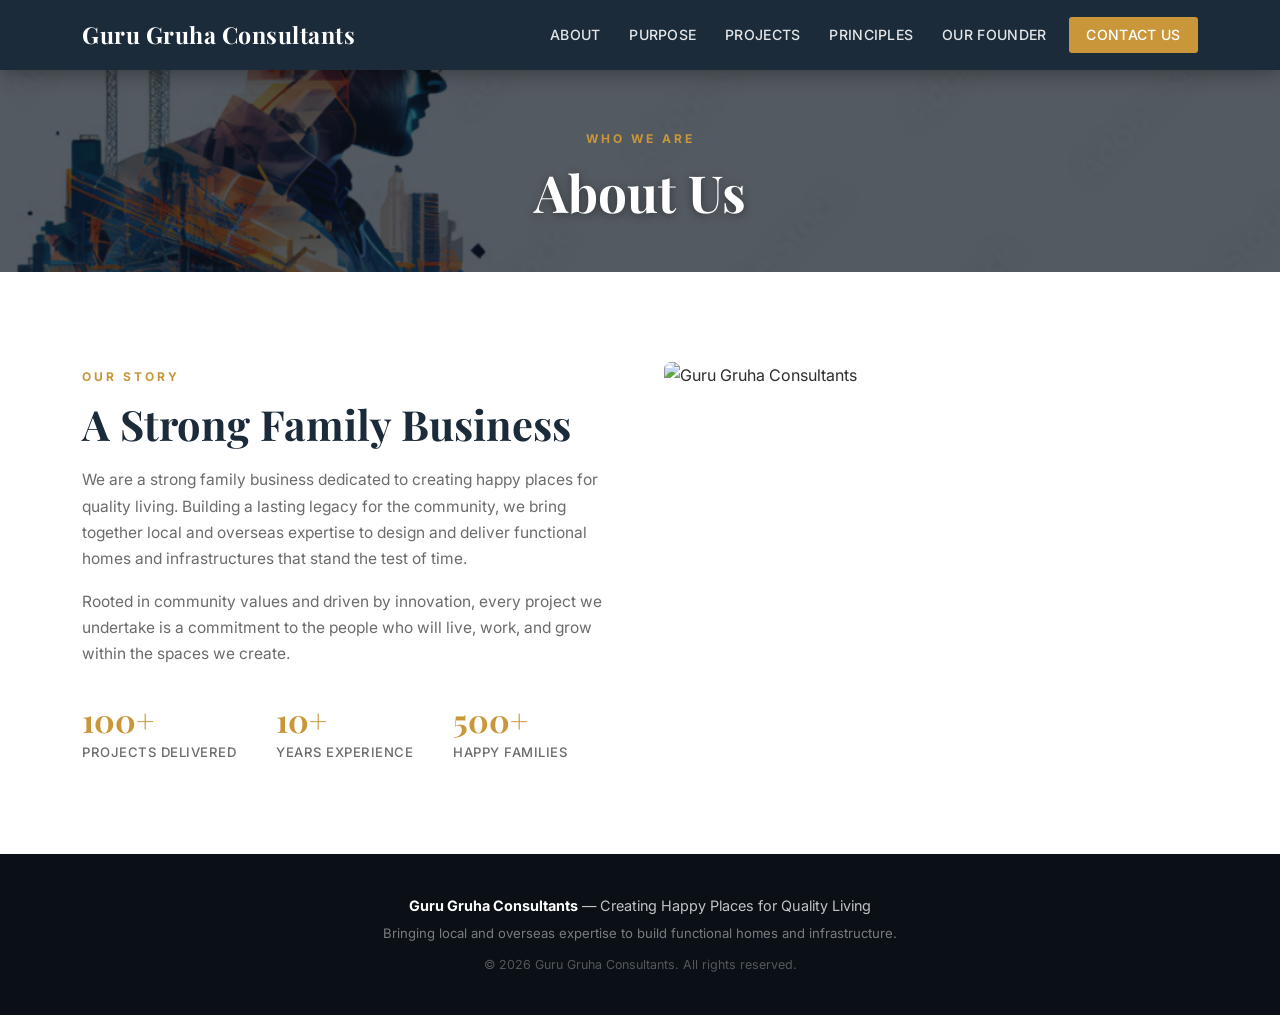
==== about.html @ 3858cd29 "Move website files to root for GitHub Pages hosting" ====
<!DOCTYPE html>
<html lang="en">
<head>
  <meta charset="UTF-8" />
  <meta name="viewport" content="width=device-width, initial-scale=1.0" />
  <title>About Us | Guru Gruha Consultants</title>
  <link href="https://cdn.jsdelivr.net/npm/bootstrap@5.3.0/dist/css/bootstrap.min.css" rel="stylesheet" />
  <link href="https://fonts.googleapis.com/css2?family=Playfair+Display:wght@400;700&family=Inter:wght@300;400;500;600&display=swap" rel="stylesheet" />
  <link rel="stylesheet" href="style.css" />
</head>
<body>

  <!-- NAVBAR -->
  <nav class="navbar navbar-expand-lg navbar-dark fixed-top scrolled" id="mainNav">
    <div class="container">
      <a class="navbar-brand" href="index.html">Guru Gruha Consultants</a>
      <button class="navbar-toggler" type="button" data-bs-toggle="collapse" data-bs-target="#navbarNav">
        <span class="navbar-toggler-icon"></span>
      </button>
      <div class="collapse navbar-collapse" id="navbarNav">
        <ul class="navbar-nav ms-auto">
          <li class="nav-item"><a class="nav-link active" href="about.html">About</a></li>
          <li class="nav-item"><a class="nav-link" href="purpose.html">Purpose</a></li>
          <li class="nav-item"><a class="nav-link" href="projects.html">Projects</a></li>
          <li class="nav-item"><a class="nav-link" href="principles.html">Principles</a></li>
          <li class="nav-item"><a class="nav-link" href="founder.html">Our Founder</a></li>
          <li class="nav-item"><a class="nav-link btn-contact" href="contact.html">Contact Us</a></li>
        </ul>
      </div>
    </div>
  </nav>

  <!-- PAGE HERO -->
  <div class="page-hero">
    <div class="page-hero-overlay"></div>
    <div class="container text-center text-white page-hero-content">
      <span class="section-label">Who We Are</span>
      <h1>About Us</h1>
    </div>
  </div>

  <!-- ABOUT CONTENT -->
  <section class="section-pad bg-white">
    <div class="container">
      <div class="row align-items-center g-5">
        <div class="col-lg-6">
          <span class="section-label">Our Story</span>
          <h2 class="section-title">A Strong Family Business</h2>
          <p class="section-text">
            We are a strong family business dedicated to creating happy places for quality living.
            Building a lasting legacy for the community, we bring together local and overseas expertise
            to design and deliver functional homes and infrastructures that stand the test of time.
          </p>
          <p class="section-text">
            Rooted in community values and driven by innovation, every project we undertake is a
            commitment to the people who will live, work, and grow within the spaces we create.
          </p>
          <div class="stats-row">
            <div class="stat-item">
              <h3>100+</h3>
              <p>Projects Delivered</p>
            </div>
            <div class="stat-item">
              <h3>10+</h3>
              <p>Years Experience</p>
            </div>
            <div class="stat-item">
              <h3>500+</h3>
              <p>Happy Families</p>
            </div>
          </div>
        </div>
        <div class="col-lg-6">
          <div class="about-img-block">
            <img src="images/about.jpg" alt="Guru Gruha Consultants" class="about-img" />
          </div>
        </div>
      </div>
    </div>
  </section>

  <!-- FOOTER -->
  <footer class="footer">
    <div class="container text-center">
      <p class="mb-1"><strong>Guru Gruha Consultants</strong> &mdash; Creating Happy Places for Quality Living</p>
      <p class="footer-small">Bringing local and overseas expertise to build functional homes and infrastructure.</p>
      <p class="footer-copy">&copy; 2026 Guru Gruha Consultants. All rights reserved.</p>
    </div>
  </footer>

  <script src="https://cdn.jsdelivr.net/npm/bootstrap@5.3.0/dist/js/bootstrap.bundle.min.js"></script>
</body>
</html>
---- style.css ----
/* ============================================
   Guru Gruha Consultants — style.css
   Stack: Bootstrap 5 + Playfair Display + Inter
   ============================================ */

/* ── Variables ────────────────────────────── */
:root {
  --navy:      #1c2b3a;
  --gold:      #c9973a;
  --gold-dark: #a97d2e;
  --off-white: #f7f5f0;
  --light-bg:  #f0ede8;
  --dark-bg:   #111820;
  --text:      #2d2d2d;
  --text-muted:#6b6b6b;
  --radius:    6px;
  --transition: 0.3s ease;
}

/* ── Tab Layout System ────────────────────── */
body.tab-layout {
  overflow: hidden !important;
  height: 100vh;
  margin: 0;
}

/* ALL panels: hidden, full-viewport, stacked */
.page-panel {
  display: none !important;
  position: fixed !important;
  top: 0;
  left: 0;
  width: 100%;
  height: 100%;
  z-index: 200;
  overflow-y: auto;
  overflow-x: hidden;
  -webkit-overflow-scrolling: touch;
  background: #fff;
}

/* Only the active panel is visible */
.page-panel.active {
  display: block !important;
}

/* Inner panels: offset for fixed navbar */
.panel-scrollable {
  padding-top: 70px;
}

/* Home panel background */
#panel-home {
  background-color: #1c2b3a;
  background-image: url('images/hero.jpg');
  background-size: cover;
  background-position: center;
}

/* Hero overlay sits behind content */
#panel-home > .hero-overlay {
  position: fixed;
  inset: 0;
  background: rgba(12, 20, 30, 0.62);
  z-index: 0;
  pointer-events: none;
}

/* Full-viewport hero wrapper — founders only visible on scroll */
.hero-viewport {
  position: relative;
  z-index: 1;
  min-height: 100vh;
  display: flex;
  flex-direction: column;
  align-items: center;
  justify-content: center;
}

.hero-viewport .hero-content {
  flex: 1;
  display: flex;
  flex-direction: column;
  align-items: center;
  justify-content: center;
}

/* Subtle scroll hint */
.hero-scroll-hint {
  display: block;
  text-align: center;
  width: 100%;
  padding: 1rem 0 1.5rem;
  font-size: 0.75rem;
  letter-spacing: 1.5px;
  color: rgba(255,255,255,0.5);
  text-transform: uppercase;
  white-space: nowrap;
  animation: bounce 2s infinite;
  position: relative;
  z-index: 2;
}

@keyframes bounce {
  0%, 100% { transform: translateY(0); }
  50%       { transform: translateY(6px); }
}

/* Founders strip on home page */
.home-founders-strip {
  position: relative;
  z-index: 1;
  background: #f5f2ed;
  padding: 60px 0 60px;
}

/* Footer inside tab layout */
.panel-footer {
  flex-shrink: 0;
  position: relative;
  z-index: 2;
}

/* Panel inner banner (inner pages) */
.panel-page-hero {
  position: relative;
  min-height: 200px;
  display: flex;
  align-items: center;
  justify-content: center;
  background: linear-gradient(135deg, #1c2b3a 0%, #2c4a6e 100%);
  background-image: url('images/hero.jpg');
  background-size: cover;
  background-position: center;
}

.panel-page-hero .page-hero-overlay {
  position: absolute;
  inset: 0;
  background: rgba(12, 20, 30, 0.72);
}

.panel-page-hero .page-hero-content {
  position: relative;
  z-index: 2;
  padding: 2.5rem 1rem;
}

/* Projects panel dark bg */
#panel-projects .container.section-pad {
  background: var(--dark-bg);
}

/* ── Base ─────────────────────────────────── */
*,
*::before,
*::after { box-sizing: border-box; }

html { scroll-behavior: smooth; }

body {
  font-family: 'Inter', sans-serif;
  color: var(--text);
  background: #fff;
  line-height: 1.7;
  overflow-x: hidden;
}

h1, h2, h3, h4, h5, h6 {
  font-family: 'Playfair Display', serif;
  line-height: 1.25;
}

img { max-width: 100%; height: auto; }

/* ── Navbar ───────────────────────────────── */
#mainNav {
  background: transparent;
  padding: 1.1rem 0;
  transition: background var(--transition), padding var(--transition), box-shadow var(--transition);
  z-index: 300;
}

#mainNav.scrolled {
  background: var(--navy);
  padding: 0.65rem 0;
  box-shadow: 0 2px 20px rgba(0, 0, 0, 0.35);
}

#mainNav .navbar-brand {
  font-family: 'Playfair Display', serif;
  font-size: 1.45rem;
  font-weight: 700;
  color: #fff;
  letter-spacing: 0.5px;
  text-decoration: none;
  display: flex;
  align-items: center;
  gap: 0.6rem;
}

.navbar-logo {
  height: 54px;
  width: auto;
  object-fit: contain;
  filter: drop-shadow(0 1px 3px rgba(0,0,0,0.3));
}

#mainNav .nav-link {
  color: rgba(255, 255, 255, 0.88);
  font-size: 0.88rem;
  font-weight: 500;
  letter-spacing: 0.3px;
  padding: 0.4rem 0.9rem;
  transition: color var(--transition);
  text-transform: uppercase;
}

#mainNav .nav-link:hover {
  color: var(--gold);
}

.btn-contact {
  background: var(--gold);
  color: #fff !important;
  border-radius: 3px;
  padding: 0.4rem 1.1rem !important;
  margin-left: 0.5rem;
  transition: background var(--transition), transform var(--transition);
}

.btn-contact:hover {
  background: var(--gold-dark);
  color: #fff !important;
  transform: translateY(-1px);
}

/* ── Hero ─────────────────────────────────── */
.hero {
  position: relative;
  min-height: 100vh;
  display: flex;
  align-items: center;
  justify-content: center;
  /* Solid fallback until a real image is added:
     Replace the gradient with: background-image: url('images/hero.jpg'); */
  background: linear-gradient(135deg, #1c2b3a 0%, #2c4a6e 50%, #1a3a2e 100%);
  background-size: cover;
  background-position: center;
}

.hero-overlay {
  position: absolute;
  inset: 0;
  background: linear-gradient(to bottom, rgba(15, 22, 30, 0.55) 0%, rgba(15, 22, 30, 0.75) 100%);
}

.hero-content {
  position: relative;
  z-index: 2;
  padding: 2rem 1rem;
}

.hero-tagline {
  font-size: 0.82rem;
  font-weight: 600;
  letter-spacing: 3px;
  text-transform: uppercase;
  color: var(--gold);
  margin-bottom: 1rem;
}

.hero-content h1 {
  font-size: clamp(2.4rem, 6vw, 4.2rem);
  font-weight: 700;
  line-height: 1.15;
  margin-bottom: 1.1rem;
  text-shadow: 0 2px 12px rgba(0,0,0,0.4);
}

.hero-sub {
  font-size: 0.95rem;
  letter-spacing: 1.5px;
  color: rgba(255,255,255,0.75);
  margin-bottom: 2rem;
  text-transform: uppercase;
}

.btn-hero {
  background: var(--gold);
  color: #fff;
  border: none;
  padding: 0.85rem 2.2rem;
  font-size: 0.9rem;
  font-weight: 600;
  letter-spacing: 0.5px;
  border-radius: var(--radius);
  text-decoration: none;
  display: inline-block;
  transition: background var(--transition), transform var(--transition), box-shadow var(--transition);
  box-shadow: 0 4px 18px rgba(201, 151, 58, 0.4);
}

.btn-hero:hover {
  background: var(--gold-dark);
  color: #fff;
  transform: translateY(-2px);
  box-shadow: 0 6px 24px rgba(201, 151, 58, 0.5);
}

/* ── Section Shared ───────────────────────── */
.section-pad { padding: 90px 0; }

.section-label {
  display: inline-block;
  font-size: 0.75rem;
  font-weight: 700;
  letter-spacing: 3px;
  text-transform: uppercase;
  color: var(--gold);
  margin-bottom: 0.65rem;
}

.section-label.light {
  color: var(--gold);
}

.section-title {
  font-size: clamp(1.75rem, 3.5vw, 2.6rem);
  font-weight: 700;
  color: var(--navy);
  margin-bottom: 1.1rem;
}

.section-title.text-white { color: #fff; }

.section-text {
  color: var(--text-muted);
  font-size: 0.97rem;
  margin-bottom: 1rem;
}

/* ── Background Variants ──────────────────── */
.bg-white     { background: #fff !important; }
.bg-light     { background: var(--off-white) !important; }
.bg-dark-custom { background: var(--dark-bg) !important; }
.bg-accent    { background: var(--navy) !important; }

/* ── About ────────────────────────────────── */
.stats-row {
  display: flex;
  gap: 2.5rem;
  margin-top: 2rem;
  flex-wrap: wrap;
}

.stat-item h3 {
  font-size: 2rem;
  font-weight: 700;
  color: var(--gold);
  margin-bottom: 0.1rem;
}

.stat-item p {
  font-size: 0.82rem;
  font-weight: 500;
  color: var(--text-muted);
  text-transform: uppercase;
  letter-spacing: 0.5px;
  margin: 0;
}

.about-img-block {
  position: relative;
  border-radius: var(--radius);
  overflow: hidden;
}

/* Placeholder — remove once you add a real <img> */
.about-img {
  width: 100%;
  height: auto;
  aspect-ratio: 4 / 3;
  object-fit: cover;
  border-radius: var(--radius);
  display: block;
}

/* Gold accent bar next to image */
.about-img-block::before {
  content: '';
  position: absolute;
  top: -12px;
  left: -12px;
  width: 80px;
  height: 80px;
  border-top: 4px solid var(--gold);
  border-left: 4px solid var(--gold);
  border-radius: 2px;
  z-index: 1;
}

/* ── Founder Cards (two-up layout) ───────── */
.founder-card {
  background: #fff;
  border-radius: var(--radius);
  padding: 2rem;
  box-shadow: 0 2px 20px rgba(0,0,0,0.07);
  height: 100%;
}

.founder-card-header {
  display: flex;
  align-items: flex-start;
  gap: 1.4rem;
  margin-bottom: 0.5rem;
}

.founder-card .founder-photo-wrap {
  flex-shrink: 0;
}

.founder-card .founder-photo {
  width: 100px;
  height: 100px;
  border-radius: 50%;
  object-fit: cover;
  border: 3px solid var(--gold);
  box-shadow: 0 4px 14px rgba(0,0,0,0.12);
  display: block;
}

.founder-card .founder-photo-wrap::after { display: none; }

.founder-card-intro { flex: 1; }

.founder-card-name {
  font-size: 1.45rem;
  color: var(--navy);
  margin-bottom: 0.15rem;
}

/* ── Expertise tags ───────────────────────── */
.expertise-tags {
  display: flex;
  flex-wrap: wrap;
  gap: 0.5rem;
}

.expertise-tag {
  background: var(--off-white);
  border: 1px solid #ddd;
  color: var(--navy);
  font-size: 0.78rem;
  font-weight: 600;
  padding: 0.3rem 0.75rem;
  border-radius: 30px;
  letter-spacing: 0.3px;
}

/* ── Career Timeline ──────────────────────── */
.timeline-heading {
  font-size: 0.75rem;
  font-weight: 700;
  letter-spacing: 2px;
  text-transform: uppercase;
  color: var(--gold);
  margin-bottom: 1rem;
}

.career-timeline {
  border-left: 2px solid #e0d8cc;
  padding-left: 1.5rem;
  margin-left: 0.5rem;
}

.timeline-item {
  position: relative;
  padding-bottom: 1.6rem;
}

.timeline-item:last-child { padding-bottom: 0; }

.timeline-item::before {
  content: '';
  position: absolute;
  left: -1.93rem;
  top: 5px;
  width: 10px;
  height: 10px;
  border-radius: 50%;
  background: var(--gold);
  border: 2px solid #fff;
  box-shadow: 0 0 0 2px var(--gold);
}

.timeline-year {
  font-size: 0.75rem;
  font-weight: 700;
  color: var(--gold);
  letter-spacing: 0.5px;
  margin-bottom: 0.2rem;
}

.timeline-body h6 {
  font-family: 'Playfair Display', serif;
  font-size: 1rem;
  color: var(--navy);
  margin-bottom: 0.15rem;
}

.timeline-org {
  font-size: 0.8rem;
  font-weight: 600;
  color: var(--text-muted);
  text-transform: uppercase;
  letter-spacing: 0.4px;
  margin-bottom: 0.5rem;
}

.timeline-body ul {
  margin: 0;
  padding-left: 1.1rem;
}

.timeline-body ul li {
  font-size: 0.85rem;
  color: var(--text-muted);
  margin-bottom: 0.25rem;
  line-height: 1.5;
}

/* ── Founder (old single layout) ─────────── */
.founder-photo-wrap {
  display: inline-block;
  position: relative;
}

.founder-photo {
  width: 260px;
  height: 260px;
  object-fit: cover;
  border-radius: 50%;
  border: 5px solid #fff;
  box-shadow: 0 8px 32px rgba(0,0,0,0.15);
  display: block;
  margin: 0 auto;
}

.founder-photo-wrap::after {
  content: '';
  position: absolute;
  inset: -10px;
  border-radius: 50%;
  border: 2px solid var(--gold);
  opacity: 0.5;
}

.founder-role {
  font-size: 1rem;
  font-weight: 500;
  color: var(--gold);
  letter-spacing: 0.5px;
  margin-bottom: 1rem;
  margin-top: -0.5rem;
}

.founder-quals {
  display: flex;
  flex-direction: column;
  gap: 0.65rem;
  margin-top: 1.4rem;
}

.qual-item {
  display: flex;
  align-items: center;
  gap: 1rem;
}

.qual-year {
  background: var(--gold);
  color: #fff;
  font-size: 0.75rem;
  font-weight: 700;
  padding: 0.2rem 0.6rem;
  border-radius: 3px;
  white-space: nowrap;
  letter-spacing: 0.3px;
}

.qual-text {
  font-size: 0.93rem;
  color: var(--text);
  font-weight: 500;
}

.founder-contact {
  display: flex;
  flex-wrap: wrap;
  gap: 1rem;
}

.founder-link {
  display: inline-flex;
  align-items: center;
  gap: 0.4rem;
  font-size: 0.9rem;
  color: var(--navy);
  font-weight: 500;
  text-decoration: none;
  background: #fff;
  border: 1px solid #ddd;
  padding: 0.45rem 1rem;
  border-radius: 30px;
  transition: background var(--transition), border-color var(--transition), color var(--transition);
}

.founder-link:hover {
  background: var(--gold);
  border-color: var(--gold);
  color: #fff;
}

/* ── Purpose Cards ────────────────────────── */
.purpose-card {
  background: #fff;
  border-radius: var(--radius);
  padding: 2.2rem 2rem;
  border-left: 4px solid var(--gold);
  box-shadow: 0 2px 18px rgba(0,0,0,0.06);
  transition: transform var(--transition), box-shadow var(--transition);
}

.purpose-card:hover {
  transform: translateY(-4px);
  box-shadow: 0 8px 30px rgba(0,0,0,0.1);
}

.purpose-icon {
  font-size: 2rem;
  margin-bottom: 0.9rem;
}

.purpose-card h4 {
  font-size: 1.2rem;
  color: var(--navy);
  margin-bottom: 0.7rem;
}

.purpose-card p {
  font-size: 0.93rem;
  color: var(--text-muted);
  margin-bottom: 0.6rem;
}

/* ── Project Cards ────────────────────────── */
.project-card {
  background: rgba(255,255,255,0.05);
  border: 1px solid rgba(255,255,255,0.1);
  border-radius: var(--radius);
  padding: 1.8rem 1rem;
  text-align: center;
  color: #fff;
  transition: background var(--transition), border-color var(--transition), transform var(--transition);
  cursor: default;
}

.project-card:hover {
  background: rgba(201, 151, 58, 0.15);
  border-color: var(--gold);
  transform: translateY(-3px);
}

.project-icon {
  font-size: 2.2rem;
  margin-bottom: 0.7rem;
  display: block;
}

.project-card h5 {
  font-family: 'Inter', sans-serif;
  font-size: 0.9rem;
  font-weight: 600;
  letter-spacing: 0.3px;
  margin: 0;
  color: rgba(255,255,255,0.9);
}

/* ── Principle Cards ──────────────────────── */
.principle-card {
  background: #fff;
  border-radius: var(--radius);
  padding: 2rem 1.6rem;
  height: 100%;
  box-shadow: 0 2px 18px rgba(0,0,0,0.06);
  transition: transform var(--transition), box-shadow var(--transition);
  border-top: 3px solid transparent;
}

.principle-card:hover {
  transform: translateY(-4px);
  box-shadow: 0 8px 30px rgba(0,0,0,0.1);
  border-top-color: var(--gold);
}

.principle-num {
  font-family: 'Playfair Display', serif;
  font-size: 2.4rem;
  font-weight: 700;
  color: var(--gold);
  opacity: 0.35;
  line-height: 1;
  margin-bottom: 0.6rem;
}

.principle-card h4 {
  font-size: 1.05rem;
  color: var(--navy);
  margin-bottom: 0.65rem;
}

.principle-card p {
  font-size: 0.9rem;
  color: var(--text-muted);
  margin: 0;
}

/* ── Contact Form ─────────────────────────── */
.contact-form {
  max-width: 640px;
}

.contact-form .form-control {
  background: rgba(255,255,255,0.08);
  border: 1px solid rgba(255,255,255,0.2);
  color: #fff;
  border-radius: var(--radius);
  padding: 0.75rem 1rem;
  font-size: 0.93rem;
  transition: border-color var(--transition), background var(--transition);
}

.contact-form .form-control::placeholder { color: rgba(255,255,255,0.45); }

.contact-form .form-control:focus {
  background: rgba(255,255,255,0.12);
  border-color: var(--gold);
  box-shadow: 0 0 0 3px rgba(201, 151, 58, 0.2);
  color: #fff;
  outline: none;
}

.contact-form select.form-control option {
  background: var(--navy);
  color: #fff;
}

.btn-submit {
  background: var(--gold);
  color: #fff;
  border: none;
  padding: 0.8rem 2.4rem;
  font-size: 0.93rem;
  font-weight: 600;
  border-radius: var(--radius);
  letter-spacing: 0.4px;
  transition: background var(--transition), transform var(--transition), box-shadow var(--transition);
  box-shadow: 0 4px 18px rgba(201, 151, 58, 0.35);
}

.btn-submit:hover {
  background: var(--gold-dark);
  color: #fff;
  transform: translateY(-2px);
  box-shadow: 0 6px 22px rgba(201, 151, 58, 0.5);
}

/* ── Footer ───────────────────────────────── */
.footer {
  background: #0b1017;
  color: rgba(255,255,255,0.75);
  padding: 2.5rem 1rem;
  font-size: 0.9rem;
}

.footer strong { color: #fff; }

.footer-small {
  font-size: 0.82rem;
  color: rgba(255,255,255,0.45);
  margin-bottom: 0.4rem;
}

.footer-copy {
  font-size: 0.78rem;
  color: rgba(255,255,255,0.3);
  margin: 0;
  margin-top: 0.6rem;
}

/* ── Page Hero (inner pages) ──────────────── */
.page-hero {
  position: relative;
  min-height: 260px;
  display: flex;
  align-items: center;
  justify-content: center;
  background: linear-gradient(135deg, #1c2b3a 0%, #2c4a6e 100%);
  background-image: url('images/hero.jpg');
  background-size: cover;
  background-position: center;
  padding-top: 76px; /* offset fixed navbar */
}

.page-hero-overlay {
  position: absolute;
  inset: 0;
  background: rgba(12, 20, 30, 0.7);
}

.page-hero-content {
  position: relative;
  z-index: 2;
  padding: 3rem 1rem;
}

.page-hero-content h1 {
  font-size: clamp(2rem, 5vw, 3.2rem);
  font-weight: 700;
  margin: 0;
  text-shadow: 0 2px 10px rgba(0,0,0,0.4);
}

/* ── Hero logo (home page) ────────────────── */
.hero-logo {
  height: 100px;
  width: auto;
  filter: drop-shadow(0 2px 12px rgba(0,0,0,0.5));
}

/* ── Hero CTA row ─────────────────────────── */
.hero-cta-row {
  display: flex;
  gap: 1rem;
  justify-content: center;
  flex-wrap: wrap;
}

.btn-hero-outline {
  background: transparent;
  color: #fff;
  border: 2px solid rgba(255,255,255,0.6);
  padding: 0.85rem 2.2rem;
  font-size: 0.9rem;
  font-weight: 600;
  border-radius: var(--radius);
  text-decoration: none;
  display: inline-block;
  transition: background var(--transition), border-color var(--transition), transform var(--transition);
}

.btn-hero-outline:hover {
  background: rgba(255,255,255,0.12);
  border-color: #fff;
  color: #fff;
  transform: translateY(-2px);
}

/* ── Home Founder Strip ───────────────────── */
.home-founder-strip {
  padding: 60px 0;
  border-bottom: 1px solid #ede9e2;
}

.founder-strip-inner {
  display: flex;
  align-items: center;
  gap: 2.5rem;
  flex-wrap: wrap;
}

.founder-strip-photo {
  flex-shrink: 0;
}

.founder-strip-photo img {
  width: 120px;
  height: 120px;
  border-radius: 50%;
  object-fit: cover;
  border: 4px solid var(--gold);
  box-shadow: 0 4px 20px rgba(0,0,0,0.12);
}

.founder-strip-body {
  flex: 1;
  min-width: 220px;
}

.founder-strip-body h3 {
  font-size: 1.5rem;
  color: var(--navy);
  margin-bottom: 0.1rem;
}

.founder-strip-role {
  font-size: 0.85rem;
  color: var(--gold);
  font-weight: 600;
  letter-spacing: 0.5px;
  margin-bottom: 0.6rem;
}

.founder-strip-body p {
  font-size: 0.93rem;
  color: var(--text-muted);
  margin-bottom: 1rem;
}

.btn-outline-founder {
  display: inline-block;
  border: 2px solid var(--gold);
  color: var(--gold);
  padding: 0.45rem 1.2rem;
  border-radius: var(--radius);
  font-size: 0.88rem;
  font-weight: 600;
  text-decoration: none;
  transition: background var(--transition), color var(--transition);
}

.btn-outline-founder:hover {
  background: var(--gold);
  color: #fff;
}

.founder-strip-stats {
  display: flex;
  gap: 2rem;
  flex-shrink: 0;
  flex-wrap: wrap;
}

.fstrip-stat h4 {
  font-size: 1.7rem;
  font-weight: 700;
  color: var(--gold);
  margin-bottom: 0.1rem;
}

.fstrip-stat p {
  font-size: 0.78rem;
  color: var(--text-muted);
  text-transform: uppercase;
  letter-spacing: 0.5px;
  margin: 0;
}

/* ── Home Nav Cards ───────────────────────── */
.home-nav-card {
  display: flex;
  flex-direction: column;
  background: #fff;
  border: 1px solid #e8e4de;
  border-radius: var(--radius);
  padding: 2rem 1.6rem;
  text-decoration: none;
  color: var(--text);
  height: 100%;
  transition: transform var(--transition), box-shadow var(--transition), border-color var(--transition);
  position: relative;
}

.home-nav-card:hover {
  transform: translateY(-5px);
  box-shadow: 0 10px 35px rgba(0,0,0,0.1);
  border-color: var(--gold);
  color: var(--text);
}

.home-nav-card.hnc-highlight {
  background: var(--navy);
  color: #fff;
  border-color: var(--navy);
}

.home-nav-card.hnc-highlight h5,
.home-nav-card.hnc-highlight p { color: rgba(255,255,255,0.88); }

.home-nav-card.hnc-highlight:hover {
  border-color: var(--gold);
  background: #1e3450;
}

.hnc-icon {
  font-size: 2rem;
  margin-bottom: 0.8rem;
}

.home-nav-card h5 {
  font-family: 'Playfair Display', serif;
  font-size: 1.1rem;
  color: var(--navy);
  margin-bottom: 0.5rem;
}

.home-nav-card p {
  font-size: 0.88rem;
  color: var(--text-muted);
  flex: 1;
  margin-bottom: 1rem;
}

.hnc-arrow {
  font-size: 1.1rem;
  color: var(--gold);
  font-weight: 700;
}

/* ── Contact Info (contact page) ─────────── */
.contact-info-item {
  display: flex;
  align-items: flex-start;
  gap: 1rem;
  margin-bottom: 1.6rem;
}

.contact-info-icon {
  font-size: 1.4rem;
  flex-shrink: 0;
  margin-top: 2px;
}

.contact-info-label {
  font-size: 0.75rem;
  font-weight: 700;
  letter-spacing: 1.5px;
  text-transform: uppercase;
  color: var(--gold);
  margin-bottom: 0.15rem;
}

.contact-info-val {
  color: rgba(255,255,255,0.85);
  font-size: 0.95rem;
  text-decoration: none;
  margin: 0;
}

.contact-info-val:hover { color: var(--gold); }

/* ── Responsive tweaks ────────────────────── */
@media (max-width: 991.98px) {
  .section-pad { padding: 70px 0; }

  #mainNav .navbar-collapse {
    background: var(--navy);
    margin-top: 0.5rem;
    padding: 1rem;
    border-radius: var(--radius);
  }

  .btn-contact { margin-left: 0; margin-top: 0.4rem; }
}

/* ── Tablet (768px and below) ─────────────── */
@media (max-width: 767.98px) {
  .hero-logo { height: 70px; }

  .founder-card-header {
    flex-direction: column;
    align-items: center;
    text-align: center;
  }

  .founder-card-intro { text-align: center; }

  .founder-contact {
    justify-content: center;
  }

  .hero-cta-row {
    flex-direction: column;
    align-items: center;
  }

  .hero-cta-row .btn-hero,
  .hero-cta-row .btn-hero-outline {
    width: 100%;
    max-width: 280px;
    text-align: center;
  }

  .panel-page-hero { min-height: 150px; }
}

/* ── Mobile (575px and below) ─────────────── */
@media (max-width: 575.98px) {
  .stats-row { gap: 1.5rem; }
  .section-pad { padding: 55px 0; }
  .hero-content h1 { font-size: 2rem; }

  .hero-logo { height: 55px; }

  .hero-scroll-hint {
    white-space: normal;
    font-size: 0.7rem;
    padding: 0.75rem 1rem 1.25rem;
  }

  .founder-card { padding: 1.5rem 1rem; }

  .founder-card .founder-photo {
    width: 80px;
    height: 80px;
  }

  .founder-card-name { font-size: 1.2rem; }

  .home-founders-strip { padding: 40px 0; }

  .contact-form { max-width: 100%; }
}
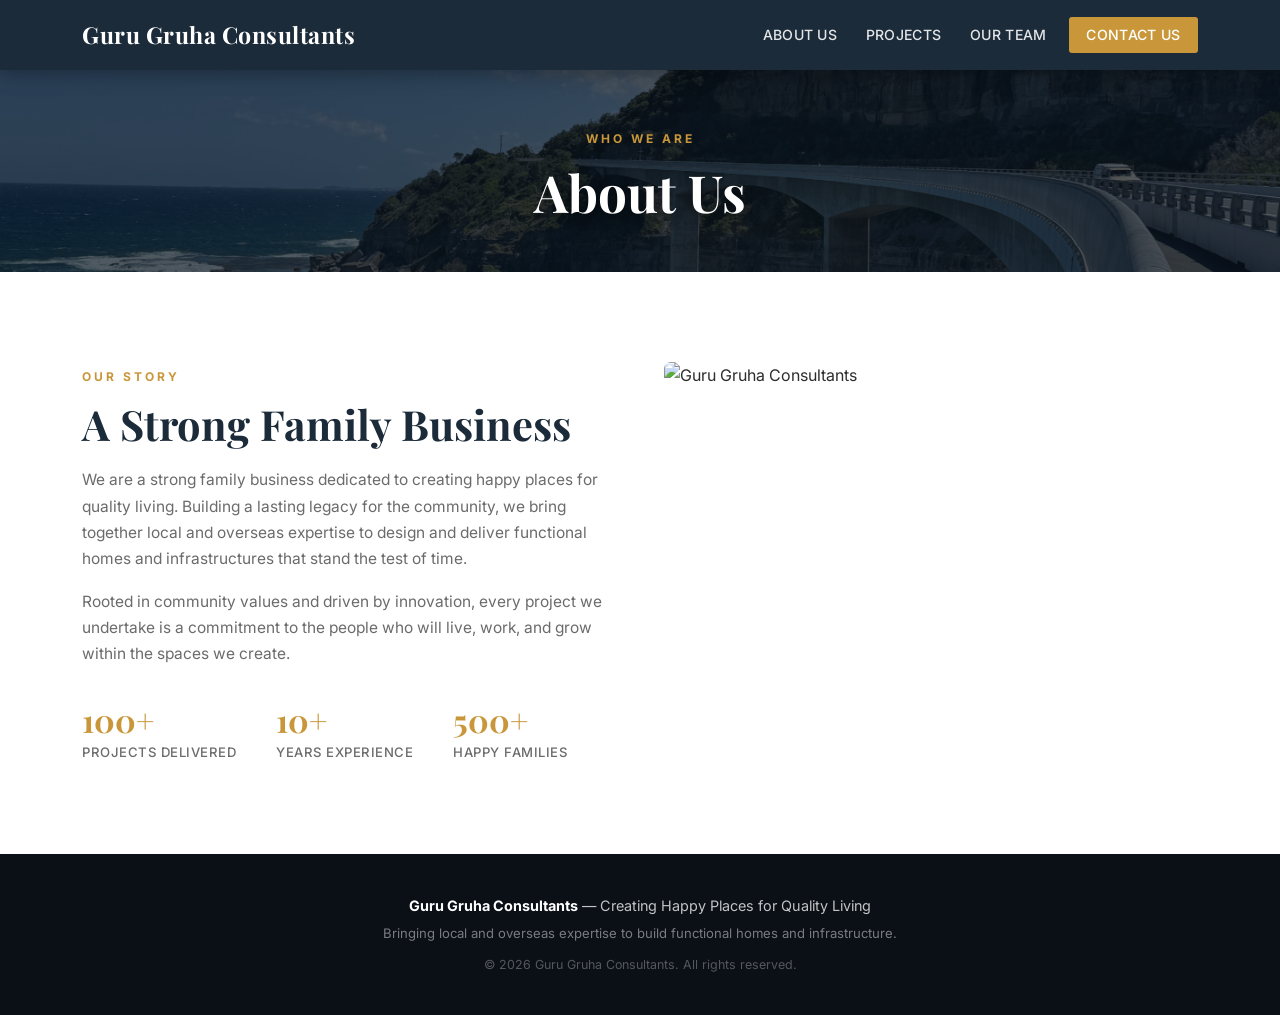
==== commit 8bfb0215: "Update team section and rename founder page to team" ====
--- a/about.html
+++ b/about.html
@@ -19,11 +19,9 @@
       </button>
       <div class="collapse navbar-collapse" id="navbarNav">
         <ul class="navbar-nav ms-auto">
-          <li class="nav-item"><a class="nav-link active" href="about.html">About</a></li>
-          <li class="nav-item"><a class="nav-link" href="purpose.html">Purpose</a></li>
+          <li class="nav-item"><a class="nav-link active" href="about.html">About Us</a></li>
           <li class="nav-item"><a class="nav-link" href="projects.html">Projects</a></li>
-          <li class="nav-item"><a class="nav-link" href="principles.html">Principles</a></li>
-          <li class="nav-item"><a class="nav-link" href="founder.html">Our Founder</a></li>
+          <li class="nav-item"><a class="nav-link" href="team.html">Our Team</a></li>
           <li class="nav-item"><a class="nav-link btn-contact" href="contact.html">Contact Us</a></li>
         </ul>
       </div>
--- a/style.css
+++ b/style.css
@@ -376,6 +376,37 @@
   overflow: hidden;
 }
 
+.purpose-card,
+.principle-card {
+  background: #fff;
+  border-radius: var(--radius);
+  padding: 1.3rem;
+  box-shadow: 0 18px 40px rgba(17, 24, 34, 0.08);
+  min-height: 100%;
+}
+
+.purpose-card img,
+.principle-card img {
+  width: 100%;
+  height: 190px;
+  object-fit: cover;
+  border-radius: calc(var(--radius) - 2px);
+  margin-bottom: 1rem;
+}
+
+.purpose-card h4,
+.principle-card h4 {
+  font-size: 1.1rem;
+  margin-bottom: 0.75rem;
+  color: var(--navy);
+}
+
+.purpose-card p,
+.principle-card p {
+  color: var(--text-muted);
+  line-height: 1.75;
+}
+
 /* Placeholder — remove once you add a real <img> */
 .about-img {
   width: 100%;
@@ -528,6 +559,13 @@
   color: var(--text-muted);
   margin-bottom: 0.25rem;
   line-height: 1.5;
+}
+
+.founder-credentials {
+  color: rgba(44, 53, 70, 0.82);
+  font-size: 0.92rem;
+  margin: 0.35rem 0 0.9rem;
+  letter-spacing: 0.3px;
 }
 
 /* ── Founder (old single layout) ─────────── */
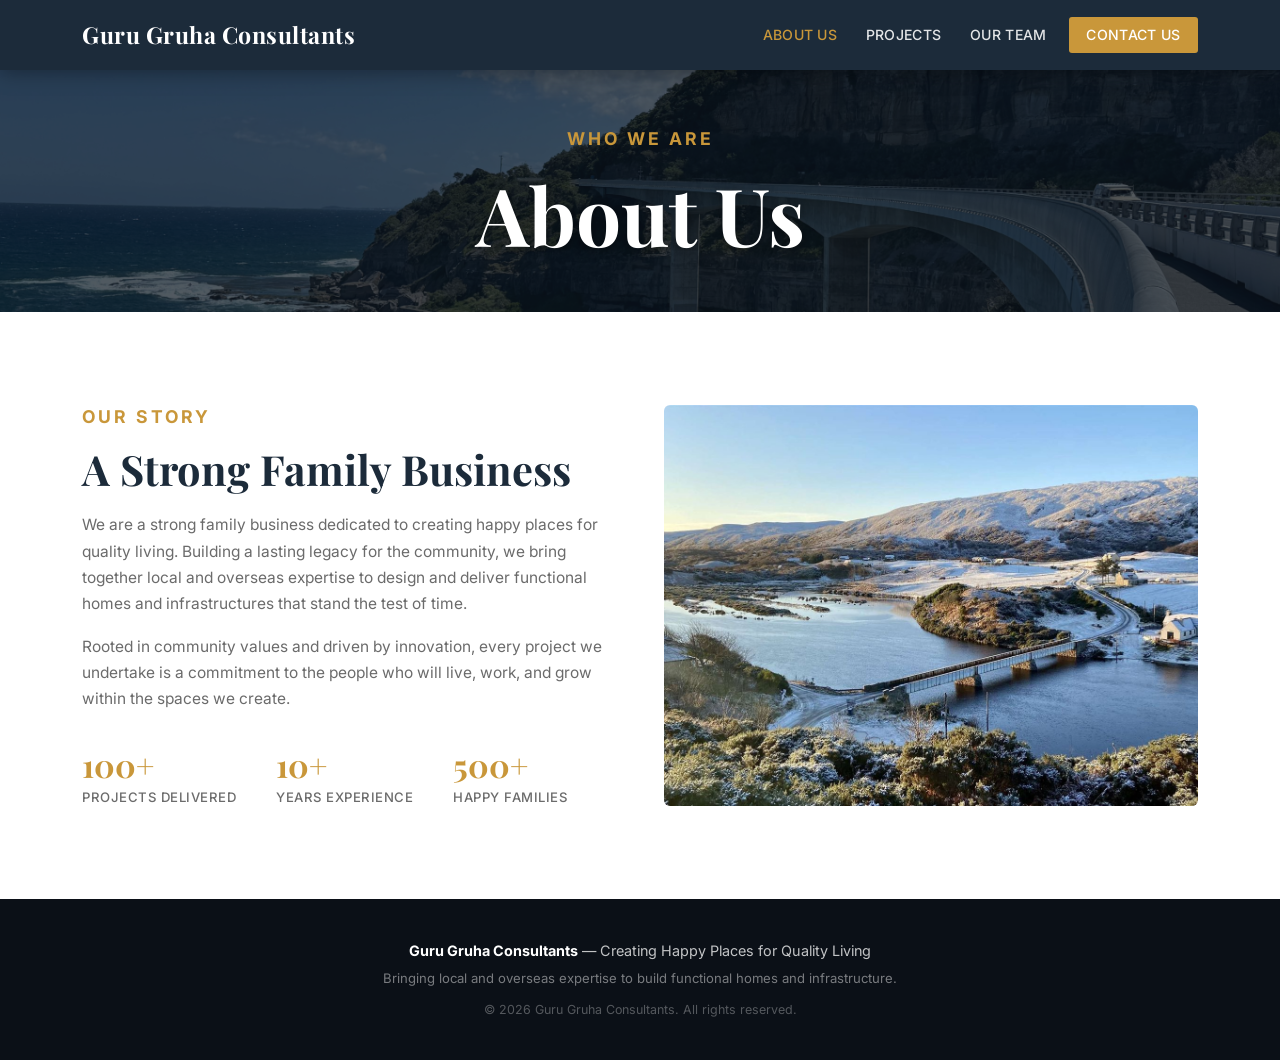
==== commit e7534833: "commit 9fceb02d0ae598e95dc970b74767f19372d61c" ====
--- a/about.html
+++ b/about.html
@@ -70,7 +70,7 @@
         </div>
         <div class="col-lg-6">
           <div class="about-img-block">
-            <img src="images/about.jpg" alt="Guru Gruha Consultants" class="about-img" />
+            <img src="images/about-story.jpg" alt="Guru Gruha Consultants" class="about-img" />
           </div>
         </div>
       </div>
--- a/style.css
+++ b/style.css
@@ -106,12 +106,19 @@
   50%       { transform: translateY(6px); }
 }
 
-/* Founders strip on home page */
-.home-founders-strip {
+/* Home team strip */
+.home-team-strip {
   position: relative;
   z-index: 1;
-  background: #f5f2ed;
+  background: url('images/hero2.jpg');
+  background-size: cover;
+  background-position: center;
+  background-attachment: fixed;
   padding: 60px 0 60px;
+}
+
+.home-team-strip .section-label {
+  color: var(--navy);
 }
 
 /* Footer inside tab layout */
@@ -216,7 +223,12 @@
   text-transform: uppercase;
 }
 
-#mainNav .nav-link:hover {
+#mainNav .nav-link:not(.active):hover {
+  color: var(--gold);
+}
+
+#mainNav .nav-link.active,
+#mainNav .nav-link.active:hover {
   color: var(--gold);
 }
 
@@ -311,9 +323,27 @@
 /* ── Section Shared ───────────────────────── */
 .section-pad { padding: 90px 0; }
 
+/* Remove padding from section-pad containing full-width image sections */
+.section-pad:has(.about-img-block.about-story) {
+  padding-top: 0;
+  padding-bottom: 0;
+}
+
+.about-story-image-section + .container.section-pad {
+  padding-top: 0;
+}
+
+.about-story-image-section + .principles-image-section {
+  margin-top: 0;
+}
+
+.principles-image-section + .container.section-pad {
+  padding-top: 0;
+}
+
 .section-label {
   display: inline-block;
-  font-size: 0.75rem;
+  font-size: 1.1rem;
   font-weight: 700;
   letter-spacing: 3px;
   text-transform: uppercase;
@@ -372,12 +402,96 @@
 
 .about-img-block {
   position: relative;
-  border-radius: var(--radius);
   overflow: hidden;
 }
 
-.purpose-card,
-.principle-card {
+.about-img-block.about-story {
+  min-height: 100vh;
+  background: url('images/hero2.jpg') center/cover no-repeat;
+  background-attachment: fixed;
+  display: flex;
+  align-items: center;
+  justify-content: center;
+  position: relative;
+  margin-left: -15px;
+  margin-right: -15px;
+}
+
+@media (min-width: 768px) {
+  .about-img-block.about-story {
+    margin-left: calc(-50vw + 50%);
+    margin-right: calc(-50vw + 50%);
+  }
+}
+
+.about-img-overlay {
+  position: relative;
+  z-index: 2;
+  padding: 4rem 3rem;
+  max-width: 1400px;
+  width: 100%;
+}
+
+.about-img-label {
+  display: block;
+  font-size: 1rem;
+  font-weight: 700;
+  letter-spacing: 3px;
+  text-transform: uppercase;
+  color: var(--gold);
+  margin-bottom: 1rem;
+  text-shadow: 0 2px 8px rgba(0,0,0,0.9);
+}
+
+.about-img-title {
+  font-family: 'Playfair Display', serif;
+  font-size: clamp(2.5rem, 5vw, 4rem);
+  font-weight: 700;
+  color: #ffffff;
+  margin: 0 0 2rem 0;
+  line-height: 1.2;
+  text-shadow: 0 2px 8px rgba(0,0,0,0.9), 0 4px 16px rgba(0,0,0,0.7);
+}
+
+.about-img-text {
+  color: #ffffff;
+  font-size: 1.3rem;
+  line-height: 1.8;
+  margin-bottom: 1.5rem;
+  text-shadow: 0 2px 8px rgba(0,0,0,0.9), 0 4px 16px rgba(0,0,0,0.7);
+  font-weight: 700;
+  max-width: 900px;
+}
+
+.stats-row-overlay {
+  display: flex;
+  gap: 3.5rem;
+  margin-top: 3rem;
+  flex-wrap: wrap;
+}
+
+.stat-item-overlay h3 {
+  font-size: 3.5rem;
+  font-weight: 700;
+  background: linear-gradient(135deg, #d4a94a 0%, #f0c674 50%, #c9973a 100%);
+  -webkit-background-clip: text;
+  -webkit-text-fill-color: transparent;
+  background-clip: text;
+  margin-bottom: 0.2rem;
+  filter: drop-shadow(0 2px 4px rgba(201, 151, 58, 0.5));
+}
+
+.stat-item-overlay p {
+  font-size: 1.1rem;
+  font-weight: 700;
+  color: #ffffff;
+  text-transform: uppercase;
+  letter-spacing: 1px;
+  margin: 0;
+  text-shadow: 0 2px 8px rgba(0,0,0,0.9);
+}
+
+.purpose-card {
   background: #fff;
   border-radius: var(--radius);
   padding: 1.3rem;
@@ -385,24 +499,22 @@
   min-height: 100%;
 }
 
-.purpose-card img,
-.principle-card img {
+.purpose-card img {
   width: 100%;
-  height: 190px;
-  object-fit: cover;
+  aspect-ratio: 4 / 3;
+  object-fit: contain;
   border-radius: calc(var(--radius) - 2px);
   margin-bottom: 1rem;
-}
-
-.purpose-card h4,
-.principle-card h4 {
+  background: #f7f5f0;
+}
+
+.purpose-card h4 {
   font-size: 1.1rem;
   margin-bottom: 0.75rem;
   color: var(--navy);
 }
 
-.purpose-card p,
-.principle-card p {
+.purpose-card p {
   color: var(--text-muted);
   line-height: 1.75;
 }
@@ -434,41 +546,101 @@
 /* ── Founder Cards (two-up layout) ───────── */
 .founder-card {
   background: #fff;
-  border-radius: var(--radius);
+  border: 1px solid rgba(201, 151, 58, 0.18);
+  border-radius: calc(var(--radius) * 1.1);
   padding: 2rem;
-  box-shadow: 0 2px 20px rgba(0,0,0,0.07);
+  box-shadow: 0 32px 65px rgba(17, 24, 34, 0.15);
   height: 100%;
+  transition: box-shadow var(--transition), border-color var(--transition);
+}
+
+.founder-card:hover {
+  transform: none;
+  box-shadow: 0 22px 48px rgba(17, 24, 34, 0.12);
+  border-color: rgba(201, 151, 58, 0.14);
+}
+
+.founder-card {
+  cursor: default;
 }
 
 .founder-card-header {
   display: flex;
-  align-items: flex-start;
-  gap: 1.4rem;
+  flex-direction: column;
+  align-items: center;
+  gap: 1rem;
   margin-bottom: 0.5rem;
+  padding: 1rem;
+  border-radius: calc(var(--radius) - 2px);
+  background: transparent;
+  text-align: center;
+}
+
+.founder-photo-container {
+  position: relative;
+  display: inline-block;
+  padding-right: 45px;
+}
+
+.linkedin-icon-btn {
+  position: absolute;
+  bottom: 20px;
+  right: -10px;
+  display: flex;
+  align-items: center;
+  justify-content: center;
+  width: 65px;
+  height: 65px;
+  background: transparent;
+  border-radius: 50%;
+  transition: transform 0.3s ease, box-shadow 0.3s ease;
+  box-shadow: 0 6px 20px rgba(0, 119, 181, 0.4);
+  border: none;
+  z-index: 10;
+  overflow: hidden;
+}
+
+.linkedin-icon-btn:hover {
+  transform: scale(1.15);
+  box-shadow: 0 8px 28px rgba(0, 119, 181, 0.6);
+}
+
+.linkedin-icon {
+  width: 100%;
+  height: 100%;
+  object-fit: cover;
+  border-radius: 50%;
 }
 
 .founder-card .founder-photo-wrap {
   flex-shrink: 0;
+  background: transparent;
+  padding: 0;
+  border-radius: 50%;
 }
 
 .founder-card .founder-photo {
-  width: 100px;
-  height: 100px;
+  width: 320px;
+  height: 320px;
   border-radius: 50%;
   object-fit: cover;
   border: 3px solid var(--gold);
-  box-shadow: 0 4px 14px rgba(0,0,0,0.12);
+  box-shadow: 0 8px 20px rgba(0,0,0,0.12);
   display: block;
 }
 
 .founder-card .founder-photo-wrap::after { display: none; }
 
-.founder-card-intro { flex: 1; }
+.founder-card-intro { 
+  flex: 1;
+  text-align: center;
+}
 
 .founder-card-name {
-  font-size: 1.45rem;
+  font-size: 1.6rem;
   color: var(--navy);
-  margin-bottom: 0.15rem;
+  margin-bottom: 0.5rem;
+  margin-top: 0.5rem;
 }
 
 /* ── Expertise tags ───────────────────────── */
@@ -562,10 +734,11 @@
 }
 
 .founder-credentials {
-  color: rgba(44, 53, 70, 0.82);
-  font-size: 0.92rem;
-  margin: 0.35rem 0 0.9rem;
+  color: rgba(44, 53, 70, 0.75);
+  font-size: 1rem;
+  margin: 0;
   letter-spacing: 0.3px;
+  font-weight: 600;
 }
 
 /* ── Founder (old single layout) ─────────── */
@@ -595,12 +768,12 @@
 }
 
 .founder-role {
-  font-size: 1rem;
-  font-weight: 500;
+  font-size: 1.25rem;
+  font-weight: 700;
   color: var(--gold);
   letter-spacing: 0.5px;
   margin-bottom: 1rem;
-  margin-top: -0.5rem;
+  margin-top: 0;
 }
 
 .founder-quals {
@@ -692,6 +865,144 @@
   margin-bottom: 0.6rem;
 }
 
+/* ── About Story Image Section ────────────────────────── */
+.about-story-image-section {
+  width: 100vw;
+  min-height: 100vh;
+  background: url('images/about-story.jpg') center/cover no-repeat;
+  background-attachment: fixed;
+  display: flex;
+  align-items: center;
+  justify-content: center;
+  position: relative;
+  overflow: hidden;
+  padding: 5rem 2rem;
+  margin-left: calc(-50vw + 50%);
+  margin-right: calc(-50vw + 50%);
+}
+
+.about-story-overlay {
+  position: relative;
+  z-index: 2;
+  max-width: 1200px;
+  width: 100%;
+  background: rgba(0, 0, 0, 0.35);
+  padding: 3rem 2.5rem;
+  border-radius: 12px;
+  backdrop-filter: blur(2px);
+}
+
+.about-story-label {
+  color: var(--gold);
+  font-size: 0.9rem;
+  font-weight: 700;
+  text-transform: uppercase;
+  letter-spacing: 2px;
+  margin-bottom: 0.5rem;
+  text-shadow: 0 2px 8px rgba(0,0,0,0.9);
+  display: inline-block;
+}
+
+.about-story-heading {
+  font-size: 2.5rem;
+  font-weight: 700;
+  color: #ffffff;
+  margin-bottom: 1.5rem;
+  text-shadow: 0 2px 8px rgba(0,0,0,0.9), 0 4px 16px rgba(0,0,0,0.7);
+}
+
+.about-story-intro {
+  color: #ffffff;
+  font-size: 1.2rem;
+  line-height: 1.8;
+  margin-bottom: 1rem;
+  text-shadow: 0 2px 8px rgba(0,0,0,0.9), 0 4px 16px rgba(0,0,0,0.7);
+  font-weight: 600;
+  max-width: 900px;
+  margin-left: auto;
+  margin-right: auto;
+}
+
+.about-story-title {
+  font-size: 1.8rem;
+  font-weight: 700;
+  color: #ffffff;
+  margin-bottom: 1rem;
+  text-shadow: 0 2px 8px rgba(0,0,0,0.9), 0 4px 16px rgba(0,0,0,0.7);
+}
+
+.about-story-text {
+  color: #ffffff;
+  font-size: 1.1rem;
+  line-height: 1.7;
+  margin-bottom: 1rem;
+  text-shadow: 0 2px 8px rgba(0,0,0,0.9), 0 4px 16px rgba(0,0,0,0.7);
+  font-weight: 600;
+}
+
+/* ── Principles Image Section ────────────────────────── */
+.principles-image-section {
+  width: 100vw;
+  min-height: 100vh;
+  background: url('images/about-story2.jpg') center/cover no-repeat;
+  background-attachment: fixed;
+  display: flex;
+  align-items: center;
+  justify-content: center;
+  position: relative;
+  overflow: hidden;
+  padding: 5rem 2rem;
+  margin-left: calc(-50vw + 50%);
+  margin-right: calc(-50vw + 50%);
+}
+
+.principles-overlay {
+  position: relative;
+  z-index: 2;
+  max-width: 1400px;
+  width: 100%;
+  background: rgba(0, 0, 0, 0.35);
+  padding: 3rem 2.5rem;
+  border-radius: 12px;
+  backdrop-filter: blur(2px);
+}
+
+.principles-label {
+  color: var(--gold);
+  font-size: 1rem;
+  font-weight: 700;
+  text-transform: uppercase;
+  letter-spacing: 2px;
+  margin-bottom: 1rem;
+  text-shadow: 0 2px 8px rgba(0,0,0,0.9);
+  display: inline-block;
+}
+
+.principles-heading {
+  font-size: 2.5rem;
+  font-weight: 700;
+  color: #ffffff;
+  margin-bottom: 1.5rem;
+  text-shadow: 0 2px 8px rgba(0,0,0,0.9), 0 4px 16px rgba(0,0,0,0.7);
+}
+
+.principle-text-card h4 {
+  font-size: 1.4rem;
+  font-weight: 700;
+  color: var(--gold);
+  margin-bottom: 1rem;
+  text-shadow: 0 2px 8px rgba(0,0,0,0.9);
+}
+
+.principle-text-card p {
+  color: #ffffff;
+  font-size: 1rem;
+  line-height: 1.7;
+  margin-bottom: 0;
+  text-shadow: 0 2px 8px rgba(0,0,0,0.9), 0 4px 16px rgba(0,0,0,0.7);
+  font-weight: 600;
+}
+
 /* ── Project Cards ────────────────────────── */
 .project-card {
   background: rgba(255,255,255,0.05);
@@ -729,11 +1040,32 @@
 .principle-card {
   background: #fff;
   border-radius: var(--radius);
-  padding: 2rem 1.6rem;
+  padding: 0;
   height: 100%;
   box-shadow: 0 2px 18px rgba(0,0,0,0.06);
   transition: transform var(--transition), box-shadow var(--transition);
   border-top: 3px solid transparent;
+  overflow: hidden;
+  position: relative;
+  min-height: 600px;
+  background-size: cover;
+  background-position: center;
+}
+
+.principle-card-commitment {
+  background-image: url('images/principle-commitment.jpg');
+}
+
+.principle-card-quality {
+  background-image: url('images/principle-quality.jpg');
+}
+
+.principle-card-value {
+  background-image: url('images/principle-value.jpg');
+}
+
+.principle-card-sustainability {
+  background-image: url('images/principle-sustainability.jpg');
 }
 
 .principle-card:hover {
@@ -742,26 +1074,49 @@
   border-top-color: var(--gold);
 }
 
+.principle-card-overlay {
+  position: relative;
+  height: 100%;
+  display: flex;
+  flex-direction: column;
+  justify-content: flex-end;
+  padding: 2.5rem;
+  background: linear-gradient(to bottom, rgba(0,0,0,0.2) 0%, rgba(0,0,0,0.75) 100%);
+}
+
+.principle-card img {
+  display: none;
+}
+
 .principle-num {
-  font-family: 'Playfair Display', serif;
-  font-size: 2.4rem;
-  font-weight: 700;
-  color: var(--gold);
-  opacity: 0.35;
-  line-height: 1;
-  margin-bottom: 0.6rem;
+  display: none;
 }
 
 .principle-card h4 {
-  font-size: 1.05rem;
-  color: var(--navy);
-  margin-bottom: 0.65rem;
+  font-size: 2.2rem;
+  font-weight: 700;
+  color: #ffffff;
+  margin: 0 0 1.2rem 0;
+  text-shadow: 0 2px 8px rgba(0,0,0,0.9);
+  z-index: 2;
+}
+
+.principle-card > div:first-child {
+  position: relative;
+}
+
+.principle-card > div:first-child::before {
+  display: none;
 }
 
 .principle-card p {
-  font-size: 0.9rem;
-  color: var(--text-muted);
+  font-size: 1.25rem;
+  color: #ffffff;
   margin: 0;
+  padding: 0;
+  line-height: 1.75;
+  text-shadow: 0 2px 6px rgba(0,0,0,0.9);
+  font-weight: 600;
 }
 
 /* ── Contact Form ─────────────────────────── */
@@ -864,7 +1219,7 @@
 }
 
 .page-hero-content h1 {
-  font-size: clamp(2rem, 5vw, 3.2rem);
+  font-size: clamp(3rem, 7vw, 5rem);
   font-weight: 700;
   margin: 0;
   text-shadow: 0 2px 10px rgba(0,0,0,0.4);
@@ -1106,14 +1461,6 @@
 @media (max-width: 767.98px) {
   .hero-logo { height: 70px; }
 
-  .founder-card-header {
-    flex-direction: column;
-    align-items: center;
-    text-align: center;
-  }
-
-  .founder-card-intro { text-align: center; }
-
   .founder-contact {
     justify-content: center;
   }
@@ -1150,13 +1497,116 @@
   .founder-card { padding: 1.5rem 1rem; }
 
   .founder-card .founder-photo {
-    width: 80px;
-    height: 80px;
-  }
-
-  .founder-card-name { font-size: 1.2rem; }
-
-  .home-founders-strip { padding: 40px 0; }
+    width: 220px;
+    height: 220px;
+  }
+
+  .founder-photo-container {
+    padding-right: 35px;
+  }
+
+  .linkedin-icon-btn {
+    width: 50px;
+    height: 50px;
+    bottom: 15px;
+    right: -8px;
+  }
+
+  .linkedin-icon {
+    width: 100%;
+    height: 100%;
+  }
+
+  .founder-card-name { 
+    font-size: 1.35rem;
+    margin-top: 0.75rem;
+  }
+
+  .home-team-strip { padding: 40px 0; }
+
+  .about-img-block.about-story { min-height: 80vh; }
+
+  .about-img-overlay {
+    padding: 2.5rem 1.5rem;
+  }
+
+  .about-img-title {
+    font-size: clamp(2rem, 5vw, 2.5rem);
+  }
+
+  .about-img-text {
+    font-size: 1.1rem;
+  }
+
+  .stats-row-overlay {
+    gap: 1.5rem;
+  }
+
+  .stat-item-overlay h3 {
+    font-size: 2.8rem;
+  }
+
+  .stat-item-overlay p {
+    font-size: 1rem;
+  }
+
+  .about-story-image-section {
+    min-height: 80vh;
+    padding: 3rem 1.5rem;
+  }
+
+  .about-story-overlay {
+    padding: 2rem 1.5rem;
+  }
+
+  .about-story-heading {
+    font-size: 1.8rem;
+  }
+
+  .about-story-intro {
+    font-size: 1.05rem;
+  }
+
+  .about-story-title {
+    font-size: 1.5rem;
+  }
+
+  .about-story-text {
+    font-size: 1rem;
+  }
+
+  .principles-image-section {
+    min-height: 80vh;
+    padding: 3rem 1.5rem;
+  }
+
+  .principles-overlay {
+    padding: 2rem 1.5rem;
+  }
+
+  .principles-heading {
+    font-size: 1.8rem;
+  }
+
+  .principle-text-card h4 {
+    font-size: 1.2rem;
+  }
+
+  .principle-text-card p {
+    font-size: 0.95rem;
+  }
+
+  .principle-card {
+    min-height: 450px;
+  }
+
+  .principle-card h4 {
+    font-size: 1.6rem;
+  }
+
+  .principle-card p {
+    font-size: 1.1rem;
+  }
 
   .contact-form { max-width: 100%; }
 }
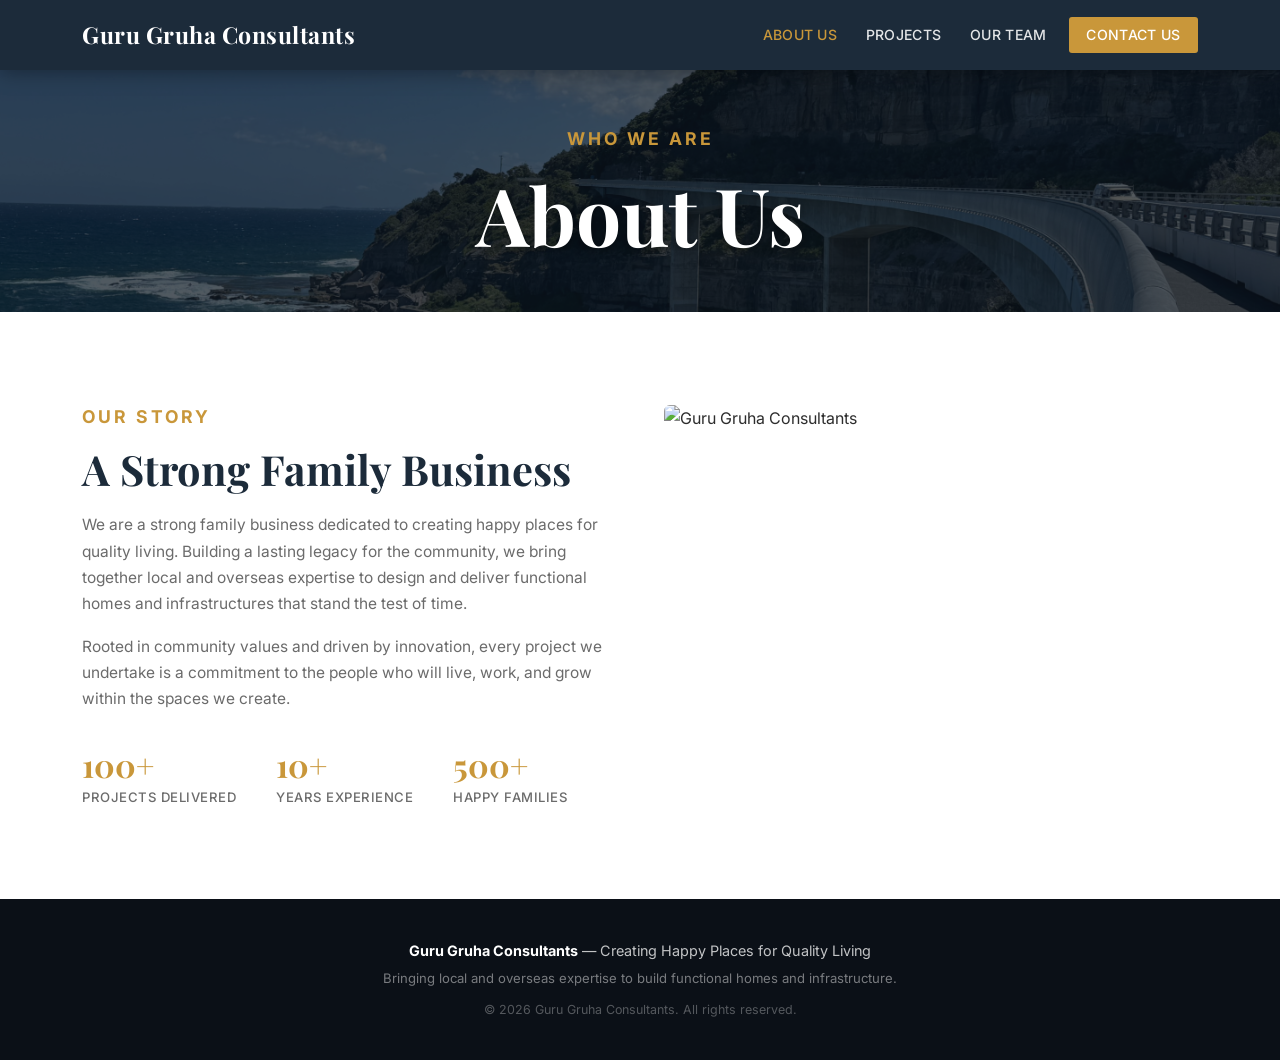
==== commit b71dcbf5: "commit 9f8e7d6a2b3c4d5e6f7g8h9i0j1k2l3m4n5o6p7" ====
--- a/about.html
+++ b/about.html
@@ -70,7 +70,7 @@
         </div>
         <div class="col-lg-6">
           <div class="about-img-block">
-            <img src="images/about-story.jpg" alt="Guru Gruha Consultants" class="about-img" />
+            <img src="images/about.jpg" alt="Guru Gruha Consultants" class="about-img" />
           </div>
         </div>
       </div>
--- a/style.css
+++ b/style.css
@@ -15,6 +15,18 @@
   --text-muted:#6b6b6b;
   --radius:    6px;
   --transition: 0.3s ease;
+}
+
+/* ── Animations ───────────────────────────── */
+@keyframes fadeInUp {
+  from {
+    opacity: 0;
+    transform: translateY(30px);
+  }
+  to {
+    opacity: 1;
+    transform: translateY(0);
+  }
 }
 
 /* ── Tab Layout System ────────────────────── */
@@ -107,18 +119,467 @@
 }
 
 /* Home team strip */
-.home-team-strip {
+.home-expertise-strip {
   position: relative;
   z-index: 1;
-  background: url('images/hero2.jpg');
+  background: transparent;
+  padding: 0;
+  min-height: auto;
+  display: block;
+  width: 100%;
+  overflow: hidden;
+}
+
+.expertise-header-viewport {
+  position: relative;
+  z-index: 2;
+  padding: 30px 0 5px;
+  display: flex;
+  flex-direction: column;
+  align-items: center;
+  justify-content: center;
+  background: url('images/expertise-bg.jpg');
   background-size: cover;
   background-position: center;
   background-attachment: fixed;
-  padding: 60px 0 60px;
-}
-
-.home-team-strip .section-label {
-  color: var(--navy);
+  width: 100vw;
+  margin-left: calc(-50vw + 50%);
+  margin-right: calc(-50vw + 50%);
+}
+
+.expertise-header-viewport .container {
+  padding: 0;
+}
+
+.home-expertise-strip .section-label {
+  color: var(--gold);
+}
+
+.expertise-item {
+  position: relative;
+  margin-bottom: 0;
+  width: 100vw;
+  min-height: auto;
+  padding: 2rem 0;
+  display: flex;
+  align-items: flex-start;
+  justify-content: center;
+  background-size: cover;
+  background-position: center;
+  background-attachment: fixed;
+  transition: all 0.6s ease-in-out;
+  opacity: 1;
+  transform: translateY(0);
+  animation: fadeInUp 0.8s ease-out;
+  margin-left: calc(-50vw + 50%);
+  margin-right: calc(-50vw + 50%);
+}
+
+.expertise-item:last-child {
+  margin-bottom: 0;
+}
+
+.expertise-item-heritage {
+  background-size: cover;
+  background-position: center;
+  background-attachment: fixed;
+  min-height: 100vh;
+  display: flex;
+  flex-direction: column;
+  justify-content: flex-start;
+  align-items: center;
+  padding: 0;
+  overflow: hidden;
+}
+
+.heritage-title-top {
+  text-align: center;
+  padding: 3rem 2rem 1rem;
+  max-width: 900px;
+  min-height: 30vh;
+  display: flex;
+  flex-direction: column;
+  justify-content: center;
+  align-items: center;
+}
+
+.heritage-description-bottom {
+  text-align: center;
+  padding: 4rem 2rem;
+  max-width: 900px;
+  margin: 0;
+}
+
+.expertise-overlay {
+  position: relative;
+  width: 100%;
+  max-width: 1200px;
+  padding: 4rem 3rem;
+  display: flex;
+  align-items: center;
+  justify-content: center;
+}
+
+.expertise-item-bottom-right .expertise-overlay {
+  max-width: 100%;
+  padding: 4rem 6rem 6rem 4rem;
+  align-items: flex-end;
+  justify-content: flex-end;
+}
+
+.expertise-item-bottom-right .expertise-content {
+  max-width: 600px;
+  text-align: right;
+}
+
+.expertise-item-bottom-right .expertise-heading {
+  text-align: right;
+}
+
+.expertise-item-bottom-right .expertise-divider {
+  margin-left: auto;
+  margin-right: 0;
+}
+
+.expertise-item-bottom-right .expertise-description {
+  text-align: right;
+  margin-left: auto;
+  margin-right: 0;
+}
+
+.expertise-item-top-left .expertise-overlay {
+  max-width: 100%;
+  padding: 1rem 4rem 4rem 4rem;
+  align-items: flex-start;
+  justify-content: flex-start;
+}
+
+.expertise-item-top-left .expertise-content {
+  max-width: 750px;
+  text-align: left;
+}
+
+.expertise-item-top-left .expertise-heading {
+  text-align: left;
+}
+
+.expertise-item-top-left .expertise-divider {
+  margin-left: 0;
+  margin-right: auto;
+}
+
+.expertise-item-top-left .expertise-description {
+  text-align: left;
+  margin-left: 0;
+  margin-right: auto;
+}
+
+.expertise-item-split .expertise-overlay {
+  max-width: 1400px;
+  padding: 0.5rem 1rem;
+}
+
+.expertise-item-split .expertise-content {
+  text-align: left;
+  padding: 0.5rem 0;
+}
+
+.expertise-item-split .expertise-heading {
+  text-align: left;
+  margin-bottom: 0.25rem;
+}
+
+.expertise-item-split .expertise-divider {
+  margin-left: 0;
+  margin-right: auto;
+  max-width: 400px;
+  margin-bottom: 0.75rem;
+}
+
+.expertise-item-split .expertise-description {
+  text-align: left;
+  margin-left: 0;
+  margin-right: auto;
+  margin-bottom: 0;
+}
+
+.expertise-image-right {
+  width: 100%;
+  overflow: hidden;
+}
+
+.expertise-image-right img {
+  width: 100%;
+  height: auto;
+  display: block;
+  object-fit: contain;
+  min-height: 300px;
+  max-height: 350px;
+}
+
+.expertise-content {
+  background: transparent;
+  padding: 2rem 1.5rem;
+  border-radius: 8px;
+  margin-bottom: 0;
+  width: 100%;
+}
+
+.expertise-heading {
+  font-family: 'Inter', sans-serif;
+  font-size: clamp(1.5rem, 3vw, 2.5rem);
+  font-weight: 900;
+  color: #ffffff;
+  text-align: center;
+  letter-spacing: 2px;
+  margin-bottom: 1.5rem;
+  line-height: 1.3;
+  text-transform: uppercase;
+  text-shadow: 0 3px 10px rgba(0,0,0,0.95), 0 6px 20px rgba(0,0,0,0.9), 0 0 30px rgba(0,0,0,0.85);
+}
+
+.expertise-divider {
+  width: 100%;
+  max-width: 800px;
+  height: 3px;
+  background: #ffffff;
+  margin: 0 auto 2rem auto;
+  box-shadow: 0 2px 8px rgba(0,0,0,0.8);
+}
+
+.expertise-description {
+  color: #ffffff;
+  font-size: 1.1rem;
+  line-height: 1.9;
+  text-align: center;
+  margin: 0 auto;
+  font-weight: 700;
+  text-shadow: 0 3px 10px rgba(0,0,0,0.95), 0 6px 20px rgba(0,0,0,0.9), 0 0 30px rgba(0,0,0,0.85);
+  max-width: 900px;
+}
+
+/* Dual Images Layout */
+.expertise-item-dual-images {
+  background: transparent !important;
+  min-height: auto;
+  padding: 2rem 0;
+}
+
+.expertise-overlay-dual {
+  width: 100%;
+  max-width: 1400px;
+  padding: 3rem;
+  display: flex;
+  flex-direction: column;
+  align-items: center;
+  justify-content: center;
+  gap: 2rem;
+}
+
+.expertise-images-wrapper {
+  display: grid;
+  grid-template-columns: 1fr 1fr;
+  gap: 2rem;
+  width: 100%;
+  align-items: stretch;
+}
+
+.expertise-image-dual {
+  width: 100%;
+  height: 320px;
+  overflow: hidden;
+  border-radius: 8px;
+  display: flex;
+  align-items: center;
+  justify-content: center;
+}
+
+.expertise-image-dual img {
+  width: 100%;
+  height: 100%;
+  display: block;
+  object-fit: contain;
+}
+
+.expertise-content-dual {
+  text-align: center;
+  width: 100%;
+  max-width: 1000px;
+}
+
+.expertise-content-dual .expertise-heading {
+  text-align: center;
+}
+
+.expertise-content-dual .expertise-divider {
+  margin-left: auto;
+  margin-right: auto;
+}
+
+.expertise-content-dual .expertise-description {
+  text-align: center;
+  margin-left: auto;
+  margin-right: auto;
+}
+
+.expertise-image {
+  display: none;
+}
+
+.expertise-image img {
+  display: none;
+}
+
+/* Project Item */
+.project-item {
+  position: relative;
+  width: 100vw;
+  min-height: 80vh;
+  background-size: cover;
+  background-position: center 35%;
+  background-attachment: fixed;
+  display: flex;
+  align-items: center;
+  justify-content: center;
+  overflow: hidden;
+  margin-left: calc(-50vw + 50%);
+  margin-right: calc(-50vw + 50%);
+}
+
+.project-overlay {
+  position: absolute;
+  inset: 0;
+  background: rgba(0, 0, 0, 0.6);
+  display: flex;
+  flex-direction: column;
+  justify-content: space-between;
+  align-items: stretch;
+  padding: 3rem 2rem;
+  z-index: 1;
+}
+
+.project-title-box {
+  text-align: left;
+  max-width: 500px;
+  color: #ffffff;
+  z-index: 2;
+}
+
+.project-description-box {
+  text-align: right;
+  max-width: 600px;
+  color: #ffffff;
+  z-index: 2;
+  align-self: flex-end;
+}
+
+.project-content {
+  text-align: center;
+  max-width: 900px;
+  color: #ffffff;
+  z-index: 2;
+}
+
+.project-title {
+  font-family: 'Playfair Display', serif;
+  font-size: clamp(2rem, 4vw, 2.8rem);
+  font-weight: 700;
+  margin-bottom: 1rem;
+  text-shadow: 0 3px 10px rgba(0,0,0,0.95), 0 6px 20px rgba(0,0,0,0.9), 0 0 30px rgba(0,0,0,0.85);
+  letter-spacing: 1px;
+}
+
+.project-location {
+  font-family: 'Inter', sans-serif;
+  font-size: 1.2rem;
+  font-weight: 600;
+  color: #c9973a;
+  margin-bottom: 1.5rem;
+  text-shadow: 0 2px 8px rgba(0,0,0,0.8);
+}
+
+.project-description {
+  font-family: 'Inter', sans-serif;
+  font-size: 1rem;
+  line-height: 1.8;
+  font-weight: 500;
+  text-shadow: 0 3px 10px rgba(0,0,0,0.95), 0 6px 20px rgba(0,0,0,0.9), 0 0 30px rgba(0,0,0,0.85);
+}
+
+/* Projects Gallery */
+.projects-gallery {
+  position: relative;
+  width: 100vw;
+  min-height: 100vh;
+  background-size: cover;
+  background-position: center;
+  background-attachment: fixed;
+  display: flex;
+  align-items: center;
+  justify-content: center;
+  overflow: hidden;
+  margin-left: calc(-50vw + 50%);
+  margin-right: calc(-50vw + 50%);
+}
+
+.gallery-overlay {
+  position: absolute;
+  inset: 0;
+  background: rgba(0, 0, 0, 0.55);
+  display: flex;
+  align-items: center;
+  justify-content: center;
+  padding: 3rem 2rem;
+  z-index: 1;
+}
+
+.gallery-content {
+  text-align: center;
+  max-width: 900px;
+  color: #ffffff;
+  z-index: 2;
+}
+
+.gallery-title {
+  font-family: 'Playfair Display', serif;
+  font-size: clamp(2rem, 4vw, 2.8rem);
+  font-weight: 700;
+  margin-bottom: 1rem;
+  text-shadow: 0 3px 10px rgba(0,0,0,0.95), 0 6px 20px rgba(0,0,0,0.9), 0 0 30px rgba(0,0,0,0.85);
+  letter-spacing: 1px;
+}
+
+.gallery-location {
+  font-family: 'Inter', sans-serif;
+  font-size: 1.2rem;
+  font-weight: 600;
+  color: #c9973a;
+  margin-bottom: 1.5rem;
+  text-shadow: 0 2px 8px rgba(0,0,0,0.8);
+}
+
+.gallery-text {
+  font-family: 'Inter', sans-serif;
+  font-size: 1rem;
+  line-height: 1.8;
+  font-weight: 500;
+  text-shadow: 0 3px 10px rgba(0,0,0,0.95), 0 6px 20px rgba(0,0,0,0.9), 0 0 30px rgba(0,0,0,0.85);
+}
+
+.gallery-image-container {
+  width: 100%;
+  height: 100%;
+  overflow: hidden;
+  display: flex;
+  align-items: center;
+  justify-content: center;
+}
+
+.gallery-image-container img {
+  width: 100%;
+  height: 100%;
+  object-fit: cover;
+  display: block;
 }
 
 /* Footer inside tab layout */
@@ -434,20 +895,20 @@
 
 .about-img-label {
   display: block;
-  font-size: 1rem;
-  font-weight: 700;
+  font-size: 1.6rem;
+  font-weight: 800;
   letter-spacing: 3px;
   text-transform: uppercase;
-  color: var(--gold);
+  color: #ffffff;
   margin-bottom: 1rem;
-  text-shadow: 0 2px 8px rgba(0,0,0,0.9);
+  text-shadow: 0 2px 8px rgba(0,0,0,0.9), 0 4px 16px rgba(0,0,0,0.9), 0 0 20px rgba(0,0,0,0.8);
 }
 
 .about-img-title {
   font-family: 'Playfair Display', serif;
   font-size: clamp(2.5rem, 5vw, 4rem);
   font-weight: 700;
-  color: #ffffff;
+  color: var(--gold);
   margin: 0 0 2rem 0;
   line-height: 1.2;
   text-shadow: 0 2px 8px rgba(0,0,0,0.9), 0 4px 16px rgba(0,0,0,0.7);
@@ -473,12 +934,9 @@
 .stat-item-overlay h3 {
   font-size: 3.5rem;
   font-weight: 700;
-  background: linear-gradient(135deg, #d4a94a 0%, #f0c674 50%, #c9973a 100%);
-  -webkit-background-clip: text;
-  -webkit-text-fill-color: transparent;
-  background-clip: text;
+  color: var(--gold-dark);
   margin-bottom: 0.2rem;
-  filter: drop-shadow(0 2px 4px rgba(201, 151, 58, 0.5));
+  text-shadow: 0 2px 8px rgba(0,0,0,0.9), 0 4px 16px rgba(0,0,0,0.7);
 }
 
 .stat-item-overlay p {
@@ -893,20 +1351,20 @@
 }
 
 .about-story-label {
-  color: var(--gold);
-  font-size: 0.9rem;
-  font-weight: 700;
+  color: #ffffff;
+  font-size: 1.6rem;
+  font-weight: 800;
   text-transform: uppercase;
-  letter-spacing: 2px;
-  margin-bottom: 0.5rem;
-  text-shadow: 0 2px 8px rgba(0,0,0,0.9);
-  display: inline-block;
+  letter-spacing: 3px;
+  margin-bottom: 1rem;
+  text-shadow: 0 2px 8px rgba(0,0,0,0.9), 0 4px 16px rgba(0,0,0,0.9), 0 0 20px rgba(0,0,0,0.8);
+  display: block;
 }
 
 .about-story-heading {
   font-size: 2.5rem;
   font-weight: 700;
-  color: #ffffff;
+  color: var(--gold);
   margin-bottom: 1.5rem;
   text-shadow: 0 2px 8px rgba(0,0,0,0.9), 0 4px 16px rgba(0,0,0,0.7);
 }
@@ -926,7 +1384,7 @@
 .about-story-title {
   font-size: 1.8rem;
   font-weight: 700;
-  color: #ffffff;
+  color: var(--gold);
   margin-bottom: 1rem;
   text-shadow: 0 2px 8px rgba(0,0,0,0.9), 0 4px 16px rgba(0,0,0,0.7);
 }
@@ -968,20 +1426,20 @@
 }
 
 .principles-label {
-  color: var(--gold);
-  font-size: 1rem;
-  font-weight: 700;
+  color: #ffffff;
+  font-size: 1.6rem;
+  font-weight: 800;
   text-transform: uppercase;
-  letter-spacing: 2px;
+  letter-spacing: 3px;
   margin-bottom: 1rem;
-  text-shadow: 0 2px 8px rgba(0,0,0,0.9);
-  display: inline-block;
+  text-shadow: 0 2px 8px rgba(0,0,0,0.9), 0 4px 16px rgba(0,0,0,0.9), 0 0 20px rgba(0,0,0,0.8);
+  display: block;
 }
 
 .principles-heading {
   font-size: 2.5rem;
   font-weight: 700;
-  color: #ffffff;
+  color: var(--gold);
   margin-bottom: 1.5rem;
   text-shadow: 0 2px 8px rgba(0,0,0,0.9), 0 4px 16px rgba(0,0,0,0.7);
 }
@@ -1423,6 +1881,10 @@
   font-size: 1.4rem;
   flex-shrink: 0;
   margin-top: 2px;
+  color: #fff !important;
+  filter: grayscale(100%) brightness(200%);
+  font-style: normal;
+  font-variant: normal;
 }
 
 .contact-info-label {
@@ -1455,6 +1917,139 @@
   }
 
   .btn-contact { margin-left: 0; margin-top: 0.4rem; }
+
+  .expertise-header-viewport {
+    padding: 25px 0 5px;
+  }
+
+  .expertise-item {
+    min-height: 80vh;
+  }
+
+  .expertise-overlay {
+    padding: 3rem 2rem;
+  }
+
+  .expertise-item-bottom-right .expertise-overlay {
+    padding: 3rem 3rem 4rem 2rem;
+  }
+
+  .expertise-item-bottom-right .expertise-content {
+    max-width: 80%;
+  }
+
+  .expertise-item-top-left .expertise-overlay {
+    padding: 1rem 2rem 4rem 2rem;
+  }
+
+  .expertise-item-top-left .expertise-content {
+    max-width: 85%;
+  }
+
+  .expertise-item-split .expertise-overlay {
+    padding: 0.5rem 1rem;
+  }
+
+  .expertise-item-split .expertise-content {
+    padding: 0.5rem 0.75rem;
+  }
+
+  .expertise-image-right img {
+    min-height: 280px;
+    max-height: 320px;
+  }
+
+  .expertise-item-heritage {
+    min-height: 100vh;
+    background-size: cover;
+    background-position: center;
+    padding: 0;
+  }
+
+  .heritage-title-top {
+    padding: 2.5rem 1.5rem 1rem;
+    min-height: 28vh;
+  }
+
+  .heritage-description-bottom {
+    padding: 3rem 1.5rem;
+  }
+
+  .expertise-heading {
+    font-size: 1.6rem;
+  }
+
+  .expertise-description {
+    font-size: 1rem;
+  }
+
+  .expertise-overlay-dual {
+    padding: 2rem;
+  }
+
+  .expertise-images-wrapper {
+    grid-template-columns: 1fr 1fr;
+    gap: 1.5rem;
+  }
+
+  .expertise-image-dual {
+    height: 280px;
+  }
+
+  .project-item {
+    min-height: 70vh;
+  }
+
+  .project-overlay {
+    padding: 2rem;
+  }
+
+  .project-title {
+    font-size: 1.8rem;
+    margin-bottom: 0.8rem;
+  }
+
+  .project-location {
+    font-size: 1rem;
+    margin-bottom: 1.2rem;
+  }
+
+  .project-description {
+    font-size: 0.95rem;
+    line-height: 1.7;
+  }
+
+  .project-title-box {
+    max-width: 450px;
+  }
+
+  .project-description-box {
+    max-width: 500px;
+  }
+
+  .projects-gallery {
+    min-height: 80vh;
+    background-attachment: fixed;
+  }
+
+  .gallery-overlay {
+    padding: 2rem;
+  }
+
+  .gallery-title {
+    font-size: 1.8rem;
+    margin-bottom: 0.8rem;
+  }
+
+  .gallery-location {
+    font-size: 1rem;
+    margin-bottom: 1.2rem;
+  }
+
+  .gallery-text {
+    font-size: 0.95rem;
+    line-height: 1.7;
+  }
 }
 
 /* ── Tablet (768px and below) ─────────────── */
@@ -1522,7 +2117,7 @@
     margin-top: 0.75rem;
   }
 
-  .home-team-strip { padding: 40px 0; }
+  .home-expertise-strip { padding: 40px 0; }
 
   .about-img-block.about-story { min-height: 80vh; }
 
@@ -1609,4 +2204,182 @@
   }
 
   .contact-form { max-width: 100%; }
-}
+
+  .expertise-header-viewport {
+    padding: 20px 0 5px;
+  }
+
+  .expertise-item {
+    min-height: 70vh;
+  }
+
+  .expertise-overlay {
+    padding: 2.5rem 1.5rem;
+  }
+
+  .expertise-item-bottom-right .expertise-overlay {
+    padding: 2.5rem 2rem 3rem 1.5rem;
+  }
+
+  .expertise-item-bottom-right .expertise-content {
+    max-width: 90%;
+  }
+
+  .expertise-item-top-left .expertise-overlay {
+    padding: 1rem 1.5rem 3rem 1.5rem;
+  }
+
+  .expertise-item-top-left .expertise-content {
+    max-width: 90%;
+  }
+
+  .expertise-content {
+    padding: 1.5rem 1rem;
+  }
+
+  .expertise-heading {
+    font-size: 1.2rem;
+    margin-bottom: 1rem;
+  }
+
+  .expertise-divider {
+    margin-bottom: 1.5rem;
+    height: 2px;
+    max-width: 100%;
+  }
+
+  .expertise-description {
+    font-size: 0.95rem;
+    text-align: left;
+  }
+
+  .expertise-item-bottom-right .expertise-heading,
+  .expertise-item-bottom-right .expertise-description {
+    text-align: left;
+  }
+
+  .expertise-item-bottom-right .expertise-divider {
+    margin-left: 0;
+    margin-right: auto;
+  }
+
+  .expertise-item-top-left .expertise-heading,
+  .expertise-item-top-left .expertise-description {
+    text-align: left;
+  }
+
+  .expertise-item-top-left .expertise-divider {
+    margin-left: 0;
+    margin-right: auto;
+  }
+
+  .expertise-item-split .expertise-overlay {
+    padding: 0.5rem 1rem;
+  }
+
+  .expertise-item-split .expertise-content {
+    padding: 0.5rem 0.5rem;
+  }
+
+  .expertise-image-right img {
+    min-height: 220px;
+    max-height: 280px;
+  }
+
+  .expertise-item-heritage {
+    min-height: 100vh;
+    background-size: cover;
+    background-position: center;
+    padding: 0;
+  }
+
+  .heritage-title-top {
+    padding: 2rem 1.5rem 1rem;
+    min-height: 25vh;
+  }
+
+  .heritage-description-bottom {
+    padding: 2.5rem 1.5rem;
+  }
+
+  .expertise-overlay-dual {
+    padding: 1.5rem;
+    gap: 1.5rem;
+  }
+
+  .expertise-images-wrapper {
+    grid-template-columns: 1fr;
+    gap: 1.5rem;
+  }
+
+  .expertise-image-dual {
+    height: 250px;
+  }
+
+  .expertise-content-dual {
+    max-width: 100%;
+  }
+
+  .expertise-content-dual .expertise-heading {
+    font-size: 1.2rem;
+    margin-bottom: 1rem;
+  }
+
+  .expertise-content-dual .expertise-description {
+    font-size: 0.95rem;
+  }
+
+  .project-item {
+    min-height: 60vh;
+  }
+
+  .project-overlay {
+    padding: 1.5rem;
+  }
+
+  .project-title {
+    font-size: 1.3rem;
+    margin-bottom: 0.6rem;
+  }
+
+  .project-location {
+    font-size: 0.9rem;
+    margin-bottom: 1rem;
+  }
+
+  .project-description {
+    font-size: 0.85rem;
+    line-height: 1.6;
+  }
+
+  .project-title-box {
+    max-width: 100%;
+  }
+
+  .project-description-box {
+    max-width: 100%;
+  }
+
+  .projects-gallery {
+    min-height: 60vh;
+  }
+
+  .gallery-overlay {
+    padding: 1.5rem;
+  }
+
+  .gallery-title {
+    font-size: 1.3rem;
+    margin-bottom: 0.6rem;
+  }
+
+  .gallery-location {
+    font-size: 0.9rem;
+    margin-bottom: 1rem;
+  }
+
+  .gallery-text {
+    font-size: 0.85rem;
+    line-height: 1.6;
+  }
+}
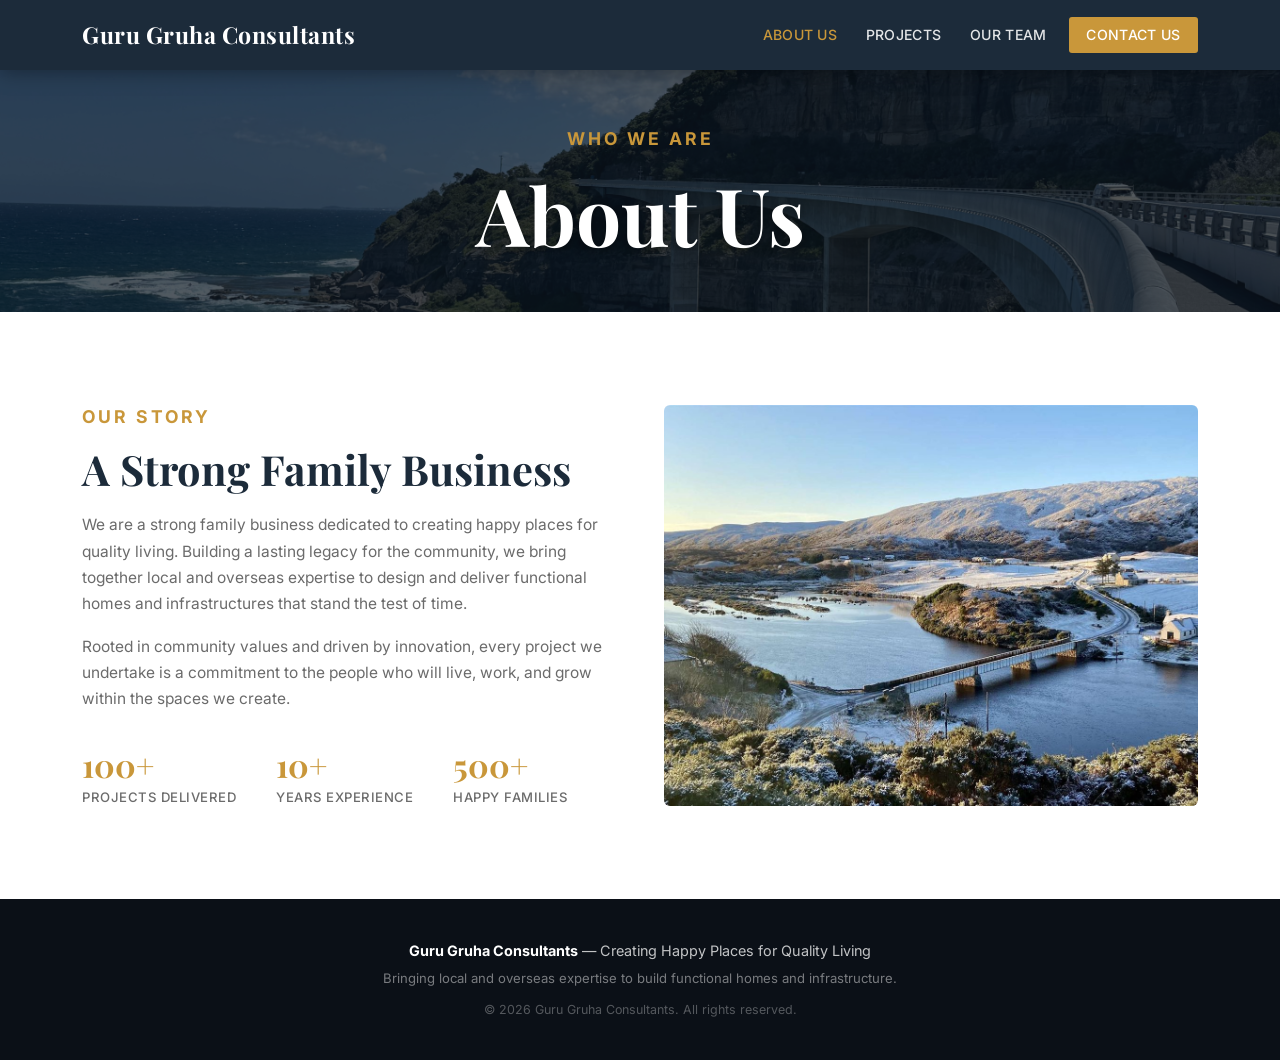
==== commit 4ec0f55e: "Fix About Us page images on mobile: correct image source and add responsive CSS" ====
--- a/about.html
+++ b/about.html
@@ -70,7 +70,7 @@
         </div>
         <div class="col-lg-6">
           <div class="about-img-block">
-            <img src="images/about.jpg" alt="Guru Gruha Consultants" class="about-img" />
+            <img src="images/about-story.jpg" alt="Guru Gruha Consultants" class="about-img" />
           </div>
         </div>
       </div>
--- a/style.css
+++ b/style.css
@@ -141,10 +141,20 @@
   background: url('images/expertise-bg.jpg');
   background-size: cover;
   background-position: center;
-  background-attachment: fixed;
+  background-attachment: scroll;
+  background-color: #1c2b3a;
   width: 100vw;
   margin-left: calc(-50vw + 50%);
   margin-right: calc(-50vw + 50%);
+  position: relative;
+}
+
+.expertise-header-viewport::before {
+  content: '';
+  position: absolute;
+  inset: 0;
+  background: rgba(0, 0, 0, 0.35);
+  z-index: -1;
 }
 
 .expertise-header-viewport .container {
@@ -166,7 +176,8 @@
   justify-content: center;
   background-size: cover;
   background-position: center;
-  background-attachment: fixed;
+  background-attachment: scroll;
+  background-color: #1c2b3a;
   transition: all 0.6s ease-in-out;
   opacity: 1;
   transform: translateY(0);
@@ -175,6 +186,15 @@
   margin-right: calc(-50vw + 50%);
 }
 
+.expertise-item::before {
+  content: '';
+  position: absolute;
+  inset: 0;
+  background: rgba(0, 0, 0, 0.45);
+  z-index: 0;
+  pointer-events: none;
+}
+
 .expertise-item:last-child {
   margin-bottom: 0;
 }
@@ -182,7 +202,8 @@
 .expertise-item-heritage {
   background-size: cover;
   background-position: center;
-  background-attachment: fixed;
+  background-attachment: scroll;
+  background-color: #1c2b3a;
   min-height: 100vh;
   display: flex;
   flex-direction: column;
@@ -190,6 +211,16 @@
   align-items: center;
   padding: 0;
   overflow: hidden;
+  position: relative;
+}
+
+.expertise-item-heritage::before {
+  content: '';
+  position: absolute;
+  inset: 0;
+  background: rgba(0, 0, 0, 0.45);
+  z-index: 0;
+  pointer-events: none;
 }
 
 .heritage-title-top {
@@ -201,6 +232,8 @@
   flex-direction: column;
   justify-content: center;
   align-items: center;
+  position: relative;
+  z-index: 1;
 }
 
 .heritage-description-bottom {
@@ -208,10 +241,13 @@
   padding: 4rem 2rem;
   max-width: 900px;
   margin: 0;
+  position: relative;
+  z-index: 1;
 }
 
 .expertise-overlay {
   position: relative;
+  z-index: 1;
   width: 100%;
   max-width: 1200px;
   padding: 4rem 3rem;
@@ -2382,4 +2418,23 @@
     font-size: 0.85rem;
     line-height: 1.6;
   }
-}
+
+  /* ── About page mobile adjustments ──── */
+  .about-img-block {
+    margin: 0 !important;
+    position: relative;
+    height: auto;
+    min-height: 250px;
+    display: block;
+  }
+
+  .about-img {
+    display: block !important;
+    width: 100%;
+    height: auto;
+    min-height: 250px;
+    aspect-ratio: 4 / 3;
+    object-fit: cover;
+    border-radius: var(--radius);
+  }
+}
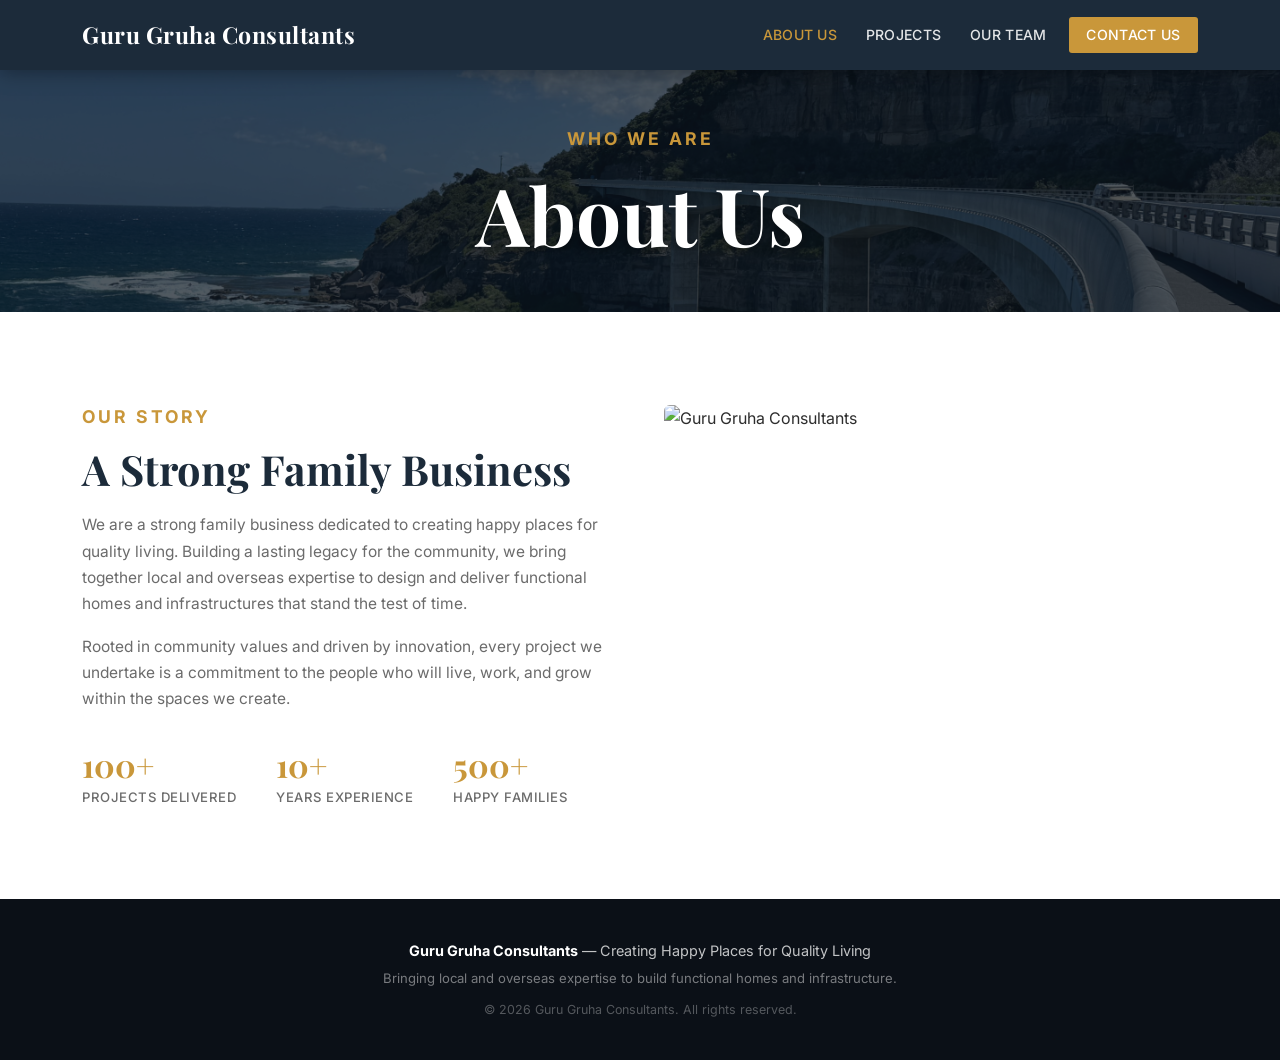
==== commit ee696580: "ENtirely built with HTML and CSS, this website is a testament to the power of simplicity and creativ" ====
--- a/about.html
+++ b/about.html
@@ -70,7 +70,7 @@
         </div>
         <div class="col-lg-6">
           <div class="about-img-block">
-            <img src="images/about-story.jpg" alt="Guru Gruha Consultants" class="about-img" />
+            <img src="images/about.jpg" alt="Guru Gruha Consultants" class="about-img" />
           </div>
         </div>
       </div>
--- a/style.css
+++ b/style.css
@@ -141,20 +141,10 @@
   background: url('images/expertise-bg.jpg');
   background-size: cover;
   background-position: center;
-  background-attachment: scroll;
-  background-color: #1c2b3a;
+  background-attachment: fixed;
   width: 100vw;
   margin-left: calc(-50vw + 50%);
   margin-right: calc(-50vw + 50%);
-  position: relative;
-}
-
-.expertise-header-viewport::before {
-  content: '';
-  position: absolute;
-  inset: 0;
-  background: rgba(0, 0, 0, 0.35);
-  z-index: -1;
 }
 
 .expertise-header-viewport .container {
@@ -176,8 +166,7 @@
   justify-content: center;
   background-size: cover;
   background-position: center;
-  background-attachment: scroll;
-  background-color: #1c2b3a;
+  background-attachment: fixed;
   transition: all 0.6s ease-in-out;
   opacity: 1;
   transform: translateY(0);
@@ -186,68 +175,12 @@
   margin-right: calc(-50vw + 50%);
 }
 
-.expertise-item::before {
-  content: '';
-  position: absolute;
-  inset: 0;
-  background: rgba(0, 0, 0, 0.45);
-  z-index: 0;
-  pointer-events: none;
-}
-
 .expertise-item:last-child {
   margin-bottom: 0;
 }
 
-.expertise-item-heritage {
-  background-size: cover;
-  background-position: center;
-  background-attachment: scroll;
-  background-color: #1c2b3a;
-  min-height: 100vh;
-  display: flex;
-  flex-direction: column;
-  justify-content: flex-start;
-  align-items: center;
-  padding: 0;
-  overflow: hidden;
-  position: relative;
-}
-
-.expertise-item-heritage::before {
-  content: '';
-  position: absolute;
-  inset: 0;
-  background: rgba(0, 0, 0, 0.45);
-  z-index: 0;
-  pointer-events: none;
-}
-
-.heritage-title-top {
-  text-align: center;
-  padding: 3rem 2rem 1rem;
-  max-width: 900px;
-  min-height: 30vh;
-  display: flex;
-  flex-direction: column;
-  justify-content: center;
-  align-items: center;
-  position: relative;
-  z-index: 1;
-}
-
-.heritage-description-bottom {
-  text-align: center;
-  padding: 4rem 2rem;
-  max-width: 900px;
-  margin: 0;
-  position: relative;
-  z-index: 1;
-}
-
 .expertise-overlay {
   position: relative;
-  z-index: 1;
   width: 100%;
   max-width: 1200px;
   padding: 4rem 3rem;
@@ -283,6 +216,10 @@
   margin-right: 0;
 }
 
+.expertise-item-top-left {
+  min-height: 100vh;
+}
+
 .expertise-item-top-left .expertise-overlay {
   max-width: 100%;
   padding: 1rem 4rem 4rem 4rem;
@@ -310,9 +247,42 @@
   margin-right: auto;
 }
 
+.expertise-item-split {
+  min-height: 100vh !important;
+}
+
 .expertise-item-split .expertise-overlay {
-  max-width: 1400px;
-  padding: 0.5rem 1rem;
+  max-width: 100%;
+  padding: 3rem 4rem;
+  display: flex;
+  align-items: center;
+  justify-content: space-between;
+}
+
+.expertise-row {
+  display: flex;
+  align-items: center;
+  gap: 4rem;
+  width: 100%;
+}
+
+.expertise-col-text {
+  flex: 1;
+  min-width: 0;
+}
+
+.expertise-col-image {
+  flex: 0 0 auto;
+  width: 50%;
+}
+
+.expertise-split-img {
+  width: 100%;
+  height: auto;
+  display: block;
+  object-fit: contain;
+  min-height: 280px;
+  max-height: 380px;
 }
 
 .expertise-item-split .expertise-content {
@@ -366,7 +336,7 @@
   font-size: clamp(1.5rem, 3vw, 2.5rem);
   font-weight: 900;
   color: #ffffff;
-  text-align: center;
+  text-align: left;
   letter-spacing: 2px;
   margin-bottom: 1.5rem;
   line-height: 1.3;
@@ -379,7 +349,7 @@
   max-width: 800px;
   height: 3px;
   background: #ffffff;
-  margin: 0 auto 2rem auto;
+  margin: 0 0 2rem 0;
   box-shadow: 0 2px 8px rgba(0,0,0,0.8);
 }
 
@@ -387,11 +357,54 @@
   color: #ffffff;
   font-size: 1.1rem;
   line-height: 1.9;
-  text-align: center;
-  margin: 0 auto;
+  text-align: left;
+  margin: 0;
   font-weight: 700;
   text-shadow: 0 3px 10px rgba(0,0,0,0.95), 0 6px 20px rgba(0,0,0,0.9), 0 0 30px rgba(0,0,0,0.85);
   max-width: 900px;
+}
+
+/* Heritage Item - Full Height */
+.expertise-item-heritage {
+  background-size: cover;
+  background-position: center;
+  background-attachment: fixed;
+  min-height: 100vh;
+  display: flex;
+  flex-direction: column;
+  justify-content: flex-start;
+  align-items: center;
+  overflow: hidden;
+}
+
+.expertise-item-heritage .expertise-overlay {
+  max-width: 100%;
+  padding: 1rem 4rem 4rem 4rem;
+  display: flex;
+  flex-direction: column;
+  align-items: flex-start;
+  justify-content: flex-start;
+}
+
+.expertise-item-heritage .expertise-content {
+  max-width: 750px;
+  text-align: left;
+  padding: 0;
+}
+
+.expertise-item-heritage .expertise-heading {
+  text-align: left;
+}
+
+.expertise-item-heritage .expertise-divider {
+  margin-left: 0;
+  margin-right: auto;
+}
+
+.expertise-item-heritage .expertise-description {
+  text-align: left;
+  margin-left: 0;
+  margin-right: auto;
 }
 
 /* Dual Images Layout */
@@ -438,23 +451,23 @@
 }
 
 .expertise-content-dual {
-  text-align: center;
+  text-align: left;
   width: 100%;
   max-width: 1000px;
 }
 
 .expertise-content-dual .expertise-heading {
-  text-align: center;
+  text-align: left;
 }
 
 .expertise-content-dual .expertise-divider {
-  margin-left: auto;
+  margin-left: 0;
   margin-right: auto;
 }
 
 .expertise-content-dual .expertise-description {
-  text-align: center;
-  margin-left: auto;
+  text-align: left;
+  margin-left: 0;
   margin-right: auto;
 }
 
@@ -563,14 +576,15 @@
   inset: 0;
   background: rgba(0, 0, 0, 0.55);
   display: flex;
-  align-items: center;
-  justify-content: center;
+  flex-direction: column;
+  align-items: flex-start;
+  justify-content: flex-start;
   padding: 3rem 2rem;
   z-index: 1;
 }
 
 .gallery-content {
-  text-align: center;
+  text-align: left;
   max-width: 900px;
   color: #ffffff;
   z-index: 2;
@@ -650,9 +664,346 @@
   padding: 2.5rem 1rem;
 }
 
+/* ── Projects Carousel Grid ──────────────── */
+.projects-carousel-grid {
+  display: grid;
+  grid-template-columns: repeat(auto-fit, minmax(280px, 1fr));
+  gap: 2rem;
+  width: 100%;
+  margin-top: 2rem;
+}
+
+.project-card {
+  position: relative;
+  border-radius: 8px;
+  overflow: hidden;
+  box-shadow: 0 8px 24px rgba(0, 0, 0, 0.3);
+  transition: transform 0.3s ease, box-shadow 0.3s ease;
+  cursor: pointer;
+  display: flex;
+  flex-direction: column;
+  background: #fff;
+  user-select: none;
+  -webkit-user-select: none;
+  -moz-user-select: none;
+  -ms-user-select: none;
+}
+
+.project-card:hover {
+  transform: translateY(-6px);
+  box-shadow: 0 12px 32px rgba(0, 0, 0, 0.4);
+}
+
+.carousel-container {
+  position: relative;
+  width: 100%;
+  height: 280px;
+  background: #333;
+  overflow: hidden;
+  user-select: none;
+}
+
+.carousel-wrapper {
+  position: relative;
+  width: 100%;
+  height: 100%;
+  user-select: none;
+}
+
+.carousel-image {
+  width: 100%;
+  height: 100%;
+  object-fit: cover;
+  display: block;
+  user-select: none;
+  -webkit-user-select: none;
+  pointer-events: none;
+}
+
+.carousel-overlay {
+  display: none;
+}
+
+.project-card-info {
+  padding: 1.5rem;
+  background: #fff;
+  display: flex;
+  flex-direction: column;
+  justify-content: flex-start;
+  user-select: none;
+}
+
+.carousel-title-link {
+  text-decoration: none;
+  color: #1c2b3a;
+  width: 100%;
+  display: flex;
+  flex-direction: column;
+  gap: 0.5rem;
+  transition: color 0.3s ease;
+  cursor: pointer;
+  user-select: none;
+  -webkit-user-select: none;
+}
+
+.carousel-title-link:hover {
+  color: var(--gold);
+}
+
+.carousel-title {
+  font-family: 'Playfair Display', serif;
+  font-size: 1.1rem;
+  font-weight: 700;
+  color: inherit;
+  margin: 0;
+  line-height: 1.4;
+  user-select: none;
+}
+
+.carousel-location {
+  font-family: 'Inter', sans-serif;
+  font-size: 0.85rem;
+  font-weight: 600;
+  color: var(--gold);
+  margin: 0;
+  user-select: none;
+}
+
+.carousel-nav {
+  position: absolute;
+  top: 50%;
+  transform: translateY(-50%);
+  background: rgba(0, 0, 0, 0.5);
+  color: #fff;
+  border: none;
+  width: 40px;
+  height: 40px;
+  border-radius: 50%;
+  cursor: pointer;
+  font-size: 1.2rem;
+  display: flex;
+  align-items: center;
+  justify-content: center;
+  transition: background 0.3s ease;
+  z-index: 3;
+}
+
+.carousel-nav:hover {
+  background: rgba(0, 0, 0, 0.8);
+}
+
+.carousel-prev {
+  left: 10px;
+}
+
+.carousel-next {
+  right: 10px;
+}
+
+/* Responsive carousel grid */
+@media (max-width: 991.98px) {
+  .projects-carousel-grid {
+    grid-template-columns: repeat(auto-fit, minmax(240px, 1fr));
+    gap: 1.5rem;
+  }
+
+  .carousel-container {
+    height: 240px;
+  }
+
+  .project-card-info {
+    padding: 1.25rem;
+  }
+
+  .carousel-title {
+    font-size: 1rem;
+  }
+
+  .carousel-location {
+    font-size: 0.8rem;
+  }
+}
+
+@media (max-width: 575.98px) {
+  .projects-carousel-grid {
+    grid-template-columns: 1fr;
+    gap: 1.5rem;
+  }
+
+  .carousel-container {
+    height: 220px;
+  }
+
+  .project-card-info {
+    padding: 1rem;
+  }
+
+  .carousel-title {
+    font-size: 0.95rem;
+  }
+
+  .carousel-location {
+    font-size: 0.75rem;
+  }
+
+  .carousel-container {
+    height: 320px;
+  }
+
+  .carousel-title {
+    font-size: 1.1rem;
+  }
+
+  .carousel-nav {
+    width: 36px;
+    height: 36px;
+    font-size: 1rem;
+  }
+}
+
 /* Projects panel dark bg */
 #panel-projects .container.section-pad {
   background: var(--dark-bg);
+}
+
+/* ── Detail Page Carousel ────────────────── */
+.project-detail-carousel {
+  position: relative;
+  width: 100%;
+  margin-bottom: 3rem;
+}
+
+.detail-carousel-container {
+  position: relative;
+  width: 100%;
+  max-width: 900px;
+  margin: 0 auto;
+  background: #333;
+  border-radius: 8px;
+  overflow: hidden;
+  box-shadow: 0 8px 24px rgba(0, 0, 0, 0.3);
+}
+
+.detail-carousel-wrapper {
+  position: relative;
+  width: 100%;
+  padding-bottom: 65%;
+  overflow: hidden;
+}
+
+.detail-carousel-slide {
+  position: absolute;
+  top: 0;
+  left: 0;
+  width: 100%;
+  height: 100%;
+  opacity: 0;
+  transition: opacity 0.4s ease;
+  display: flex;
+  align-items: center;
+  justify-content: center;
+}
+
+.detail-carousel-slide.active {
+  opacity: 1;
+}
+
+.detail-carousel-image {
+  width: 100%;
+  height: 100%;
+  object-fit: cover;
+  display: block;
+}
+
+.detail-carousel-nav {
+  position: absolute;
+  top: 50%;
+  transform: translateY(-50%);
+  background: rgba(0, 0, 0, 0.6);
+  color: #fff;
+  border: none;
+  width: 40px;
+  height: 40px;
+  border-radius: 50%;
+  cursor: pointer;
+  font-size: 1.2rem;
+  display: flex;
+  align-items: center;
+  justify-content: center;
+  transition: background 0.3s ease;
+  z-index: 3;
+}
+
+.detail-carousel-nav:hover {
+  background: rgba(0, 0, 0, 0.9);
+}
+
+.detail-carousel-prev {
+  left: 10px;
+}
+
+.detail-carousel-next {
+  right: 10px;
+}
+
+/* Carousel Dots Indicator */
+.detail-carousel-dots {
+  position: absolute;
+  bottom: 10px;
+  left: 50%;
+  transform: translateX(-50%);
+  display: flex;
+  gap: 8px;
+  z-index: 4;
+}
+
+.dot {
+  width: 12px;
+  height: 12px;
+  border-radius: 50%;
+  background: rgba(255, 255, 255, 0.5);
+  cursor: pointer;
+  transition: background 0.3s ease;
+}
+
+.dot.active {
+  background: #fff;
+}
+
+.dot:hover {
+  background: rgba(255, 255, 255, 0.8);
+}
+
+/* Responsive detail carousel */
+@media (max-width: 991.98px) {
+  .detail-carousel-container {
+    max-width: 750px;
+    margin: 0 auto;
+  }
+
+  .detail-carousel-nav {
+    width: 38px;
+    height: 38px;
+    font-size: 1.1rem;
+  }
+}
+
+@media (max-width: 575.98px) {
+  .detail-carousel-container {
+    max-width: 100%;
+    margin: 0 1rem;
+  }
+
+  .detail-carousel-nav {
+    width: 36px;
+    height: 36px;
+    font-size: 1rem;
+  }
+
+  .dot {
+    width: 10px;
+    height: 10px;
+  }
 }
 
 /* ── Base ─────────────────────────────────── */
@@ -910,14 +1261,73 @@
   align-items: center;
   justify-content: center;
   position: relative;
-  margin-left: -15px;
-  margin-right: -15px;
-}
-
-@media (min-width: 768px) {
+  margin-left: calc(-50vw + 50%);
+  margin-right: calc(-50vw + 50%);
+  width: 100vw;
+}
+
+@media (max-width: 991.98px) {
   .about-img-block.about-story {
     margin-left: calc(-50vw + 50%);
     margin-right: calc(-50vw + 50%);
+    width: 100vw;
+  }
+}
+
+@media (max-width: 991.98px) {
+  .about-story-image-section {
+    min-height: 80vh;
+    padding: 4rem 2rem;
+  }
+
+  .about-story-overlay {
+    padding: 2.5rem 2rem;
+  }
+
+  .about-story-heading {
+    font-size: 2rem;
+  }
+
+  .about-story-text {
+    font-size: 1rem;
+  }
+
+  .principles-image-section {
+    min-height: 80vh;
+    padding: 4rem 2rem;
+  }
+
+  .principles-overlay {
+    padding: 2.5rem 2rem;
+  }
+
+  .principles-heading {
+    font-size: 2rem;
+  }
+}
+
+@media (max-width: 767.98px) {
+  .about-img-block.about-story {
+    min-height: 70vh;
+    margin-left: 0;
+    margin-right: 0;
+    padding: 2rem 1rem;
+  }
+
+  .about-story-image-section {
+    width: 100%;
+    min-height: 60vh;
+    margin-left: 0;
+    margin-right: 0;
+    padding: 2rem 1.5rem;
+  }
+
+  .principles-image-section {
+    width: 100%;
+    min-height: 60vh;
+    margin-left: 0;
+    margin-right: 0;
+    padding: 2rem 1.5rem;
   }
 }
 
@@ -1361,7 +1771,7 @@
 
 /* ── About Story Image Section ────────────────────────── */
 .about-story-image-section {
-  width: 100vw;
+  width: 100%;
   min-height: 100vh;
   background: url('images/about-story.jpg') center/cover no-repeat;
   background-attachment: fixed;
@@ -1371,8 +1781,8 @@
   position: relative;
   overflow: hidden;
   padding: 5rem 2rem;
-  margin-left: calc(-50vw + 50%);
-  margin-right: calc(-50vw + 50%);
+  margin-left: 0;
+  margin-right: 0;
 }
 
 .about-story-overlay {
@@ -1436,7 +1846,7 @@
 
 /* ── Principles Image Section ────────────────────────── */
 .principles-image-section {
-  width: 100vw;
+  width: 100%;
   min-height: 100vh;
   background: url('images/about-story2.jpg') center/cover no-repeat;
   background-attachment: fixed;
@@ -1446,8 +1856,8 @@
   position: relative;
   overflow: hidden;
   padding: 5rem 2rem;
-  margin-left: calc(-50vw + 50%);
-  margin-right: calc(-50vw + 50%);
+  margin-left: 0;
+  margin-right: 0;
 }
 
 .principles-overlay {
@@ -1663,6 +2073,97 @@
   box-shadow: 0 6px 22px rgba(201, 151, 58, 0.5);
 }
 
+/* ── Contact Success Message ──────────────── */
+.contact-success-container {
+  display: flex;
+  align-items: center;
+  justify-content: center;
+  min-height: 100vh;
+  padding: 3rem 1rem;
+  position: relative;
+}
+
+.contact-success-content {
+  text-align: center;
+  max-width: 600px;
+  background: rgba(255, 255, 255, 0.08);
+  border: 1px solid rgba(201, 151, 58, 0.3);
+  border-radius: 16px;
+  padding: 3rem 2rem;
+  backdrop-filter: blur(10px);
+  box-shadow: 0 8px 32px rgba(201, 151, 58, 0.15);
+}
+
+.success-icon {
+  font-size: 4rem;
+  color: var(--gold);
+  margin-bottom: 1.5rem;
+  font-weight: 700;
+  animation: scaleIn 0.6s ease-out;
+}
+
+.success-title {
+  font-family: 'Playfair Display', serif;
+  font-size: 2.2rem;
+  color: var(--gold);
+  margin-bottom: 1rem;
+  font-weight: 700;
+  text-shadow: 0 2px 8px rgba(0, 0, 0, 0.3);
+}
+
+.success-message {
+  font-family: 'Inter', sans-serif;
+  font-size: 1.1rem;
+  color: #fff;
+  margin-bottom: 2rem;
+  line-height: 1.7;
+  font-weight: 600;
+}
+
+.success-details {
+  background: rgba(201, 151, 58, 0.1);
+  border-left: 3px solid var(--gold);
+  padding: 1.5rem;
+  border-radius: 8px;
+  margin-bottom: 2rem;
+}
+
+.success-detail-text {
+  font-family: 'Inter', sans-serif;
+  font-size: 0.95rem;
+  color: rgba(255, 255, 255, 0.85);
+  margin-bottom: 1rem;
+  font-weight: 500;
+}
+
+.success-contact {
+  font-family: 'Inter', sans-serif;
+  font-size: 0.9rem;
+  color: rgba(255, 255, 255, 0.75);
+  margin-bottom: 0.8rem;
+  font-weight: 500;
+}
+
+.success-email {
+  font-family: 'Inter', sans-serif;
+  font-size: 1rem;
+  color: var(--gold);
+  margin: 0;
+  font-weight: 700;
+  letter-spacing: 0.5px;
+}
+
+@keyframes scaleIn {
+  from {
+    transform: scale(0.8);
+    opacity: 0;
+  }
+  to {
+    transform: scale(1);
+    opacity: 1;
+  }
+}
+
 /* ── Footer ───────────────────────────────── */
 .footer {
   background: #0b1017;
@@ -1721,7 +2222,7 @@
 
 /* ── Hero logo (home page) ────────────────── */
 .hero-logo {
-  height: 100px;
+  height: 150px;
   width: auto;
   filter: drop-shadow(0 2px 12px rgba(0,0,0,0.5));
 }
@@ -1978,16 +2479,47 @@
     padding: 1rem 2rem 4rem 2rem;
   }
 
+  .expertise-item-top-left {
+    min-height: 80vh;
+  }
+
   .expertise-item-top-left .expertise-content {
     max-width: 85%;
   }
 
+  .expertise-item-split {
+    min-height: 80vh !important;
+  }
+
   .expertise-item-split .expertise-overlay {
-    padding: 0.5rem 1rem;
+    padding: 2.5rem 2rem;
+    flex-direction: column;
+  }
+
+  .expertise-row {
+    flex-direction: column;
+    gap: 2rem;
+  }
+
+  .expertise-col-image {
+    width: 100%;
+  }
+
+  .expertise-split-img {
+    min-height: 240px;
+    max-height: 300px;
+  }
+
+  .expertise-item-split {
+    min-height: 70vh !important;
+  }
+
+  .expertise-item-split .expertise-overlay {
+    padding: 2rem 1.5rem;
   }
 
   .expertise-item-split .expertise-content {
-    padding: 0.5rem 0.75rem;
+    padding: 0;
   }
 
   .expertise-image-right img {
@@ -1999,16 +2531,10 @@
     min-height: 100vh;
     background-size: cover;
     background-position: center;
-    padding: 0;
-  }
-
-  .heritage-title-top {
-    padding: 2.5rem 1.5rem 1rem;
-    min-height: 28vh;
-  }
-
-  .heritage-description-bottom {
-    padding: 3rem 1.5rem;
+  }
+
+  .expertise-item-heritage .expertise-overlay {
+    padding: 3rem 2rem;
   }
 
   .expertise-heading {
@@ -2090,7 +2616,7 @@
 
 /* ── Tablet (768px and below) ─────────────── */
 @media (max-width: 767.98px) {
-  .hero-logo { height: 70px; }
+  .hero-logo { height: 110px; }
 
   .founder-contact {
     justify-content: center;
@@ -2117,7 +2643,7 @@
   .section-pad { padding: 55px 0; }
   .hero-content h1 { font-size: 2rem; }
 
-  .hero-logo { height: 55px; }
+  .hero-logo { height: 85px; }
 
   .hero-scroll-hint {
     white-space: normal;
@@ -2182,61 +2708,61 @@
   }
 
   .about-story-image-section {
-    min-height: 80vh;
-    padding: 3rem 1.5rem;
+    min-height: 70vh;
+    padding: 2rem 1.5rem;
   }
 
   .about-story-overlay {
+    padding: 1.5rem 1.25rem;
+  }
+
+  .about-story-heading {
+    font-size: 1.5rem;
+  }
+
+  .about-story-intro {
+    font-size: 0.95rem;
+  }
+
+  .about-story-title {
+    font-size: 1.3rem;
+  }
+
+  .about-story-text {
+    font-size: 0.95rem;
+  }
+
+  .principles-image-section {
+    min-height: 70vh;
     padding: 2rem 1.5rem;
   }
 
-  .about-story-heading {
-    font-size: 1.8rem;
-  }
-
-  .about-story-intro {
-    font-size: 1.05rem;
-  }
-
-  .about-story-title {
+  .principles-overlay {
+    padding: 1.5rem 1.25rem;
+  }
+
+  .principles-heading {
     font-size: 1.5rem;
   }
 
-  .about-story-text {
+  .principle-text-card h4 {
+    font-size: 1.1rem;
+  }
+
+  .principle-text-card p {
+    font-size: 0.9rem;
+  }
+
+  .principle-card {
+    min-height: 400px;
+  }
+
+  .principle-card h4 {
+    font-size: 1.4rem;
+  }
+
+  .principle-card p {
     font-size: 1rem;
-  }
-
-  .principles-image-section {
-    min-height: 80vh;
-    padding: 3rem 1.5rem;
-  }
-
-  .principles-overlay {
-    padding: 2rem 1.5rem;
-  }
-
-  .principles-heading {
-    font-size: 1.8rem;
-  }
-
-  .principle-text-card h4 {
-    font-size: 1.2rem;
-  }
-
-  .principle-text-card p {
-    font-size: 0.95rem;
-  }
-
-  .principle-card {
-    min-height: 450px;
-  }
-
-  .principle-card h4 {
-    font-size: 1.6rem;
-  }
-
-  .principle-card p {
-    font-size: 1.1rem;
   }
 
   .contact-form { max-width: 100%; }
@@ -2245,10 +2771,96 @@
     padding: 20px 0 5px;
   }
 
+  .section-label.light {
+    font-size: 0.9rem;
+  }
+
+  #panel-contact .container {
+    padding-left: 1rem;
+    padding-right: 1rem;
+  }
+
+  #panel-contact .col-lg-4 {
+    margin-bottom: 2rem;
+  }
+
+  .contact-info-item {
+    margin-bottom: 1.5rem;
+  }
+
+  .contact-form .form-control {
+    font-size: 0.95rem;
+    padding: 0.9rem 1rem;
+  }
+
+  #panel-contact h3 {
+    font-size: 1.5rem;
+    margin-bottom: 1.5rem;
+  }
+
+  .about-img-block.about-story {
+    min-height: 70vh;
+    padding: 2rem 1rem;
+  }
+
+  .about-img-overlay {
+    padding: 1.5rem 1.25rem;
+  }
+
+  .about-img-label {
+    font-size: 0.85rem;
+    letter-spacing: 2px;
+  }
+
+  .about-img-title {
+    font-size: 1.4rem;
+  }
+
+  .about-img-text {
+    font-size: 0.9rem;
+  }
+
+  .stats-row-overlay {
+    flex-direction: row;
+    gap: 1rem;
+    justify-content: center;
+  }
+
+  .stat-item-overlay h3 {
+    font-size: 1.3rem;
+  }
+
+  .panel-scrollable {
+    overflow-y: auto;
+    -webkit-overflow-scrolling: touch;
+  }
+
+  #panel-contact {
+    padding-bottom: 2rem;
+  }
+
+  #panel-about {
+    padding-bottom: 2rem;
+  }
+
+  .navbar-brand {
+    font-size: 1.1rem;
+  }
+
+  .navbar {
+    padding: 0.75rem 0;
+  }
+
   .expertise-item {
     min-height: 70vh;
   }
 
+  .expertise-item-heritage {
+    min-height: 80vh;
+    background-size: cover;
+    background-position: center;
+  }
+
   .expertise-overlay {
     padding: 2.5rem 1.5rem;
   }
@@ -2265,8 +2877,26 @@
     padding: 1rem 1.5rem 3rem 1.5rem;
   }
 
+  .expertise-item-top-left {
+    min-height: 70vh;
+  }
+
   .expertise-item-top-left .expertise-content {
     max-width: 90%;
+  }
+
+  .expertise-row {
+    flex-direction: column;
+    gap: 1rem;
+  }
+
+  .expertise-col-image {
+    width: 100%;
+  }
+
+  .expertise-split-img {
+    min-height: 200px;
+    max-height: 250px;
   }
 
   .expertise-content {
@@ -2322,22 +2952,6 @@
     max-height: 280px;
   }
 
-  .expertise-item-heritage {
-    min-height: 100vh;
-    background-size: cover;
-    background-position: center;
-    padding: 0;
-  }
-
-  .heritage-title-top {
-    padding: 2rem 1.5rem 1rem;
-    min-height: 25vh;
-  }
-
-  .heritage-description-bottom {
-    padding: 2.5rem 1.5rem;
-  }
-
   .expertise-overlay-dual {
     padding: 1.5rem;
     gap: 1.5rem;
@@ -2418,23 +3032,136 @@
     font-size: 0.85rem;
     line-height: 1.6;
   }
-
-  /* ── About page mobile adjustments ──── */
-  .about-img-block {
-    margin: 0 !important;
-    position: relative;
-    height: auto;
-    min-height: 250px;
-    display: block;
-  }
-
-  .about-img {
-    display: block !important;
-    width: 100%;
-    height: auto;
-    min-height: 250px;
-    aspect-ratio: 4 / 3;
-    object-fit: cover;
-    border-radius: var(--radius);
-  }
-}
+}
+
+/* ── Project Detail Pages ──────────────────── */
+.project-title-link {
+  text-decoration: none;
+  color: inherit;
+  transition: var(--transition);
+  display: block;
+}
+
+.project-title-link:hover .project-title {
+  color: var(--gold);
+  transform: translateY(-2px);
+}
+
+.gallery-title-link {
+  text-decoration: none;
+  color: inherit;
+  transition: var(--transition);
+  display: block;
+}
+
+.gallery-title-link:hover .gallery-title {
+  color: var(--gold);
+  transform: translateY(-2px);
+}
+
+.project-detail-content {
+  padding: 2rem 0;
+}
+
+.project-detail-img {
+  width: 100%;
+  height: auto;
+  border-radius: var(--radius);
+  box-shadow: 0 8px 24px rgba(0, 0, 0, 0.15);
+  transition: var(--transition);
+}
+
+.project-detail-img:hover {
+  box-shadow: 0 12px 32px rgba(0, 0, 0, 0.25);
+  transform: translateY(-4px);
+}
+
+.project-detail-title {
+  font-family: 'Playfair Display', serif;
+  font-size: 2.5rem;
+  color: var(--navy);
+  margin-bottom: 1.5rem;
+  margin-top: 2rem;
+  font-weight: 700;
+}
+
+.project-detail-text {
+  font-family: 'Inter', sans-serif;
+  font-size: 1.25rem;
+  line-height: 1.8;
+  color: var(--text);
+  margin-bottom: 1.5rem;
+  font-weight: 500;
+}
+
+/* Responsive project detail pages */
+@media (max-width: 991.98px) {
+  .project-detail-title {
+    font-size: 2rem;
+  }
+
+  .project-detail-text {
+    font-size: 1.1rem;
+  }
+
+  .project-detail-content {
+    padding: 2.5rem 1rem;
+  }
+}
+
+@media (max-width: 575.98px) {
+  .project-detail-content {
+    padding: 2rem 1.5rem;
+  }
+
+  .project-detail-title {
+    font-size: 1.6rem;
+    margin-top: 1.5rem;
+    margin-bottom: 1.25rem;
+  }
+
+  .project-detail-text {
+    font-size: 1rem;
+    line-height: 1.6;
+    margin-bottom: 1.25rem;
+  }
+
+  .contact-success-container {
+    min-height: auto;
+    padding: 2rem 1rem;
+  }
+
+  .contact-success-content {
+    padding: 2rem 1.5rem;
+    border-radius: 12px;
+  }
+
+  .success-icon {
+    font-size: 3rem;
+    margin-bottom: 1rem;
+  }
+
+  .success-title {
+    font-size: 1.8rem;
+    margin-bottom: 0.8rem;
+  }
+
+  .success-message {
+    font-size: 1rem;
+    margin-bottom: 1.5rem;
+  }
+
+  .success-details {
+    padding: 1.25rem;
+    margin-bottom: 1.5rem;
+  }
+
+  .success-detail-text {
+    font-size: 0.9rem;
+    margin-bottom: 0.8rem;
+  }
+
+  .success-email {
+    font-size: 0.95rem;
+  }
+}
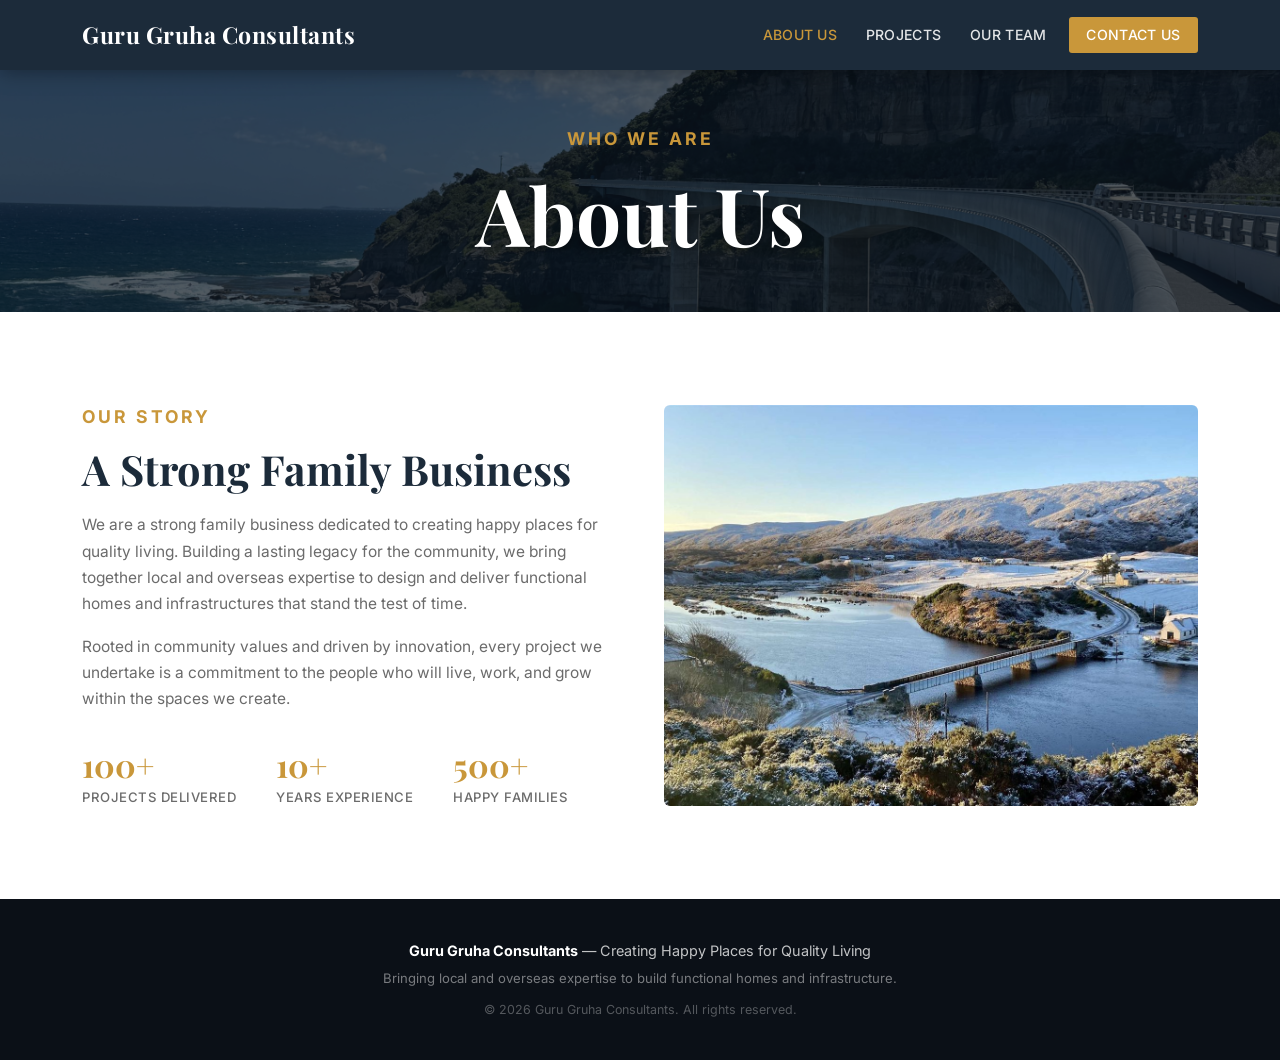
==== commit 1b483b16: "Fix About Us page background images on mobile: remove viewport width hacks, add cross-browser backgr" ====
--- a/about.html
+++ b/about.html
@@ -70,7 +70,7 @@
         </div>
         <div class="col-lg-6">
           <div class="about-img-block">
-            <img src="images/about.jpg" alt="Guru Gruha Consultants" class="about-img" />
+            <img src="images/about-story.jpg" alt="Guru Gruha Consultants" class="about-img" />
           </div>
         </div>
       </div>
--- a/style.css
+++ b/style.css
@@ -141,10 +141,20 @@
   background: url('images/expertise-bg.jpg');
   background-size: cover;
   background-position: center;
-  background-attachment: fixed;
+  background-attachment: scroll;
+  background-color: #1c2b3a;
   width: 100vw;
   margin-left: calc(-50vw + 50%);
   margin-right: calc(-50vw + 50%);
+  position: relative;
+}
+
+.expertise-header-viewport::before {
+  content: '';
+  position: absolute;
+  inset: 0;
+  background: rgba(0, 0, 0, 0.35);
+  z-index: -1;
 }
 
 .expertise-header-viewport .container {
@@ -166,7 +176,8 @@
   justify-content: center;
   background-size: cover;
   background-position: center;
-  background-attachment: fixed;
+  background-attachment: scroll;
+  background-color: #1c2b3a;
   transition: all 0.6s ease-in-out;
   opacity: 1;
   transform: translateY(0);
@@ -175,12 +186,68 @@
   margin-right: calc(-50vw + 50%);
 }
 
+.expertise-item::before {
+  content: '';
+  position: absolute;
+  inset: 0;
+  background: rgba(0, 0, 0, 0.45);
+  z-index: 0;
+  pointer-events: none;
+}
+
 .expertise-item:last-child {
   margin-bottom: 0;
 }
 
+.expertise-item-heritage {
+  background-size: cover;
+  background-position: center;
+  background-attachment: scroll;
+  background-color: #1c2b3a;
+  min-height: 100vh;
+  display: flex;
+  flex-direction: column;
+  justify-content: flex-start;
+  align-items: center;
+  padding: 0;
+  overflow: hidden;
+  position: relative;
+}
+
+.expertise-item-heritage::before {
+  content: '';
+  position: absolute;
+  inset: 0;
+  background: rgba(0, 0, 0, 0.45);
+  z-index: 0;
+  pointer-events: none;
+}
+
+.heritage-title-top {
+  text-align: center;
+  padding: 3rem 2rem 1rem;
+  max-width: 900px;
+  min-height: 30vh;
+  display: flex;
+  flex-direction: column;
+  justify-content: center;
+  align-items: center;
+  position: relative;
+  z-index: 1;
+}
+
+.heritage-description-bottom {
+  text-align: center;
+  padding: 4rem 2rem;
+  max-width: 900px;
+  margin: 0;
+  position: relative;
+  z-index: 1;
+}
+
 .expertise-overlay {
   position: relative;
+  z-index: 1;
   width: 100%;
   max-width: 1200px;
   padding: 4rem 3rem;
@@ -216,10 +283,6 @@
   margin-right: 0;
 }
 
-.expertise-item-top-left {
-  min-height: 100vh;
-}
-
 .expertise-item-top-left .expertise-overlay {
   max-width: 100%;
   padding: 1rem 4rem 4rem 4rem;
@@ -247,42 +310,9 @@
   margin-right: auto;
 }
 
-.expertise-item-split {
-  min-height: 100vh !important;
-}
-
 .expertise-item-split .expertise-overlay {
-  max-width: 100%;
-  padding: 3rem 4rem;
-  display: flex;
-  align-items: center;
-  justify-content: space-between;
-}
-
-.expertise-row {
-  display: flex;
-  align-items: center;
-  gap: 4rem;
-  width: 100%;
-}
-
-.expertise-col-text {
-  flex: 1;
-  min-width: 0;
-}
-
-.expertise-col-image {
-  flex: 0 0 auto;
-  width: 50%;
-}
-
-.expertise-split-img {
-  width: 100%;
-  height: auto;
-  display: block;
-  object-fit: contain;
-  min-height: 280px;
-  max-height: 380px;
+  max-width: 1400px;
+  padding: 0.5rem 1rem;
 }
 
 .expertise-item-split .expertise-content {
@@ -336,7 +366,7 @@
   font-size: clamp(1.5rem, 3vw, 2.5rem);
   font-weight: 900;
   color: #ffffff;
-  text-align: left;
+  text-align: center;
   letter-spacing: 2px;
   margin-bottom: 1.5rem;
   line-height: 1.3;
@@ -349,7 +379,7 @@
   max-width: 800px;
   height: 3px;
   background: #ffffff;
-  margin: 0 0 2rem 0;
+  margin: 0 auto 2rem auto;
   box-shadow: 0 2px 8px rgba(0,0,0,0.8);
 }
 
@@ -357,54 +387,11 @@
   color: #ffffff;
   font-size: 1.1rem;
   line-height: 1.9;
-  text-align: left;
-  margin: 0;
+  text-align: center;
+  margin: 0 auto;
   font-weight: 700;
   text-shadow: 0 3px 10px rgba(0,0,0,0.95), 0 6px 20px rgba(0,0,0,0.9), 0 0 30px rgba(0,0,0,0.85);
   max-width: 900px;
-}
-
-/* Heritage Item - Full Height */
-.expertise-item-heritage {
-  background-size: cover;
-  background-position: center;
-  background-attachment: fixed;
-  min-height: 100vh;
-  display: flex;
-  flex-direction: column;
-  justify-content: flex-start;
-  align-items: center;
-  overflow: hidden;
-}
-
-.expertise-item-heritage .expertise-overlay {
-  max-width: 100%;
-  padding: 1rem 4rem 4rem 4rem;
-  display: flex;
-  flex-direction: column;
-  align-items: flex-start;
-  justify-content: flex-start;
-}
-
-.expertise-item-heritage .expertise-content {
-  max-width: 750px;
-  text-align: left;
-  padding: 0;
-}
-
-.expertise-item-heritage .expertise-heading {
-  text-align: left;
-}
-
-.expertise-item-heritage .expertise-divider {
-  margin-left: 0;
-  margin-right: auto;
-}
-
-.expertise-item-heritage .expertise-description {
-  text-align: left;
-  margin-left: 0;
-  margin-right: auto;
 }
 
 /* Dual Images Layout */
@@ -451,23 +438,23 @@
 }
 
 .expertise-content-dual {
-  text-align: left;
+  text-align: center;
   width: 100%;
   max-width: 1000px;
 }
 
 .expertise-content-dual .expertise-heading {
-  text-align: left;
+  text-align: center;
 }
 
 .expertise-content-dual .expertise-divider {
-  margin-left: 0;
+  margin-left: auto;
   margin-right: auto;
 }
 
 .expertise-content-dual .expertise-description {
-  text-align: left;
-  margin-left: 0;
+  text-align: center;
+  margin-left: auto;
   margin-right: auto;
 }
 
@@ -576,15 +563,14 @@
   inset: 0;
   background: rgba(0, 0, 0, 0.55);
   display: flex;
-  flex-direction: column;
-  align-items: flex-start;
-  justify-content: flex-start;
+  align-items: center;
+  justify-content: center;
   padding: 3rem 2rem;
   z-index: 1;
 }
 
 .gallery-content {
-  text-align: left;
+  text-align: center;
   max-width: 900px;
   color: #ffffff;
   z-index: 2;
@@ -664,346 +650,9 @@
   padding: 2.5rem 1rem;
 }
 
-/* ── Projects Carousel Grid ──────────────── */
-.projects-carousel-grid {
-  display: grid;
-  grid-template-columns: repeat(auto-fit, minmax(280px, 1fr));
-  gap: 2rem;
-  width: 100%;
-  margin-top: 2rem;
-}
-
-.project-card {
-  position: relative;
-  border-radius: 8px;
-  overflow: hidden;
-  box-shadow: 0 8px 24px rgba(0, 0, 0, 0.3);
-  transition: transform 0.3s ease, box-shadow 0.3s ease;
-  cursor: pointer;
-  display: flex;
-  flex-direction: column;
-  background: #fff;
-  user-select: none;
-  -webkit-user-select: none;
-  -moz-user-select: none;
-  -ms-user-select: none;
-}
-
-.project-card:hover {
-  transform: translateY(-6px);
-  box-shadow: 0 12px 32px rgba(0, 0, 0, 0.4);
-}
-
-.carousel-container {
-  position: relative;
-  width: 100%;
-  height: 280px;
-  background: #333;
-  overflow: hidden;
-  user-select: none;
-}
-
-.carousel-wrapper {
-  position: relative;
-  width: 100%;
-  height: 100%;
-  user-select: none;
-}
-
-.carousel-image {
-  width: 100%;
-  height: 100%;
-  object-fit: cover;
-  display: block;
-  user-select: none;
-  -webkit-user-select: none;
-  pointer-events: none;
-}
-
-.carousel-overlay {
-  display: none;
-}
-
-.project-card-info {
-  padding: 1.5rem;
-  background: #fff;
-  display: flex;
-  flex-direction: column;
-  justify-content: flex-start;
-  user-select: none;
-}
-
-.carousel-title-link {
-  text-decoration: none;
-  color: #1c2b3a;
-  width: 100%;
-  display: flex;
-  flex-direction: column;
-  gap: 0.5rem;
-  transition: color 0.3s ease;
-  cursor: pointer;
-  user-select: none;
-  -webkit-user-select: none;
-}
-
-.carousel-title-link:hover {
-  color: var(--gold);
-}
-
-.carousel-title {
-  font-family: 'Playfair Display', serif;
-  font-size: 1.1rem;
-  font-weight: 700;
-  color: inherit;
-  margin: 0;
-  line-height: 1.4;
-  user-select: none;
-}
-
-.carousel-location {
-  font-family: 'Inter', sans-serif;
-  font-size: 0.85rem;
-  font-weight: 600;
-  color: var(--gold);
-  margin: 0;
-  user-select: none;
-}
-
-.carousel-nav {
-  position: absolute;
-  top: 50%;
-  transform: translateY(-50%);
-  background: rgba(0, 0, 0, 0.5);
-  color: #fff;
-  border: none;
-  width: 40px;
-  height: 40px;
-  border-radius: 50%;
-  cursor: pointer;
-  font-size: 1.2rem;
-  display: flex;
-  align-items: center;
-  justify-content: center;
-  transition: background 0.3s ease;
-  z-index: 3;
-}
-
-.carousel-nav:hover {
-  background: rgba(0, 0, 0, 0.8);
-}
-
-.carousel-prev {
-  left: 10px;
-}
-
-.carousel-next {
-  right: 10px;
-}
-
-/* Responsive carousel grid */
-@media (max-width: 991.98px) {
-  .projects-carousel-grid {
-    grid-template-columns: repeat(auto-fit, minmax(240px, 1fr));
-    gap: 1.5rem;
-  }
-
-  .carousel-container {
-    height: 240px;
-  }
-
-  .project-card-info {
-    padding: 1.25rem;
-  }
-
-  .carousel-title {
-    font-size: 1rem;
-  }
-
-  .carousel-location {
-    font-size: 0.8rem;
-  }
-}
-
-@media (max-width: 575.98px) {
-  .projects-carousel-grid {
-    grid-template-columns: 1fr;
-    gap: 1.5rem;
-  }
-
-  .carousel-container {
-    height: 220px;
-  }
-
-  .project-card-info {
-    padding: 1rem;
-  }
-
-  .carousel-title {
-    font-size: 0.95rem;
-  }
-
-  .carousel-location {
-    font-size: 0.75rem;
-  }
-
-  .carousel-container {
-    height: 320px;
-  }
-
-  .carousel-title {
-    font-size: 1.1rem;
-  }
-
-  .carousel-nav {
-    width: 36px;
-    height: 36px;
-    font-size: 1rem;
-  }
-}
-
 /* Projects panel dark bg */
 #panel-projects .container.section-pad {
   background: var(--dark-bg);
-}
-
-/* ── Detail Page Carousel ────────────────── */
-.project-detail-carousel {
-  position: relative;
-  width: 100%;
-  margin-bottom: 3rem;
-}
-
-.detail-carousel-container {
-  position: relative;
-  width: 100%;
-  max-width: 900px;
-  margin: 0 auto;
-  background: #333;
-  border-radius: 8px;
-  overflow: hidden;
-  box-shadow: 0 8px 24px rgba(0, 0, 0, 0.3);
-}
-
-.detail-carousel-wrapper {
-  position: relative;
-  width: 100%;
-  padding-bottom: 65%;
-  overflow: hidden;
-}
-
-.detail-carousel-slide {
-  position: absolute;
-  top: 0;
-  left: 0;
-  width: 100%;
-  height: 100%;
-  opacity: 0;
-  transition: opacity 0.4s ease;
-  display: flex;
-  align-items: center;
-  justify-content: center;
-}
-
-.detail-carousel-slide.active {
-  opacity: 1;
-}
-
-.detail-carousel-image {
-  width: 100%;
-  height: 100%;
-  object-fit: cover;
-  display: block;
-}
-
-.detail-carousel-nav {
-  position: absolute;
-  top: 50%;
-  transform: translateY(-50%);
-  background: rgba(0, 0, 0, 0.6);
-  color: #fff;
-  border: none;
-  width: 40px;
-  height: 40px;
-  border-radius: 50%;
-  cursor: pointer;
-  font-size: 1.2rem;
-  display: flex;
-  align-items: center;
-  justify-content: center;
-  transition: background 0.3s ease;
-  z-index: 3;
-}
-
-.detail-carousel-nav:hover {
-  background: rgba(0, 0, 0, 0.9);
-}
-
-.detail-carousel-prev {
-  left: 10px;
-}
-
-.detail-carousel-next {
-  right: 10px;
-}
-
-/* Carousel Dots Indicator */
-.detail-carousel-dots {
-  position: absolute;
-  bottom: 10px;
-  left: 50%;
-  transform: translateX(-50%);
-  display: flex;
-  gap: 8px;
-  z-index: 4;
-}
-
-.dot {
-  width: 12px;
-  height: 12px;
-  border-radius: 50%;
-  background: rgba(255, 255, 255, 0.5);
-  cursor: pointer;
-  transition: background 0.3s ease;
-}
-
-.dot.active {
-  background: #fff;
-}
-
-.dot:hover {
-  background: rgba(255, 255, 255, 0.8);
-}
-
-/* Responsive detail carousel */
-@media (max-width: 991.98px) {
-  .detail-carousel-container {
-    max-width: 750px;
-    margin: 0 auto;
-  }
-
-  .detail-carousel-nav {
-    width: 38px;
-    height: 38px;
-    font-size: 1.1rem;
-  }
-}
-
-@media (max-width: 575.98px) {
-  .detail-carousel-container {
-    max-width: 100%;
-    margin: 0 1rem;
-  }
-
-  .detail-carousel-nav {
-    width: 36px;
-    height: 36px;
-    font-size: 1rem;
-  }
-
-  .dot {
-    width: 10px;
-    height: 10px;
-  }
 }
 
 /* ── Base ─────────────────────────────────── */
@@ -1251,6 +900,8 @@
 .about-img-block {
   position: relative;
   overflow: hidden;
+  width: 100%;
+  height: auto;
 }
 
 .about-img-block.about-story {
@@ -1261,73 +912,14 @@
   align-items: center;
   justify-content: center;
   position: relative;
-  margin-left: calc(-50vw + 50%);
-  margin-right: calc(-50vw + 50%);
-  width: 100vw;
-}
-
-@media (max-width: 991.98px) {
+  margin-left: -15px;
+  margin-right: -15px;
+}
+
+@media (min-width: 768px) {
   .about-img-block.about-story {
     margin-left: calc(-50vw + 50%);
     margin-right: calc(-50vw + 50%);
-    width: 100vw;
-  }
-}
-
-@media (max-width: 991.98px) {
-  .about-story-image-section {
-    min-height: 80vh;
-    padding: 4rem 2rem;
-  }
-
-  .about-story-overlay {
-    padding: 2.5rem 2rem;
-  }
-
-  .about-story-heading {
-    font-size: 2rem;
-  }
-
-  .about-story-text {
-    font-size: 1rem;
-  }
-
-  .principles-image-section {
-    min-height: 80vh;
-    padding: 4rem 2rem;
-  }
-
-  .principles-overlay {
-    padding: 2.5rem 2rem;
-  }
-
-  .principles-heading {
-    font-size: 2rem;
-  }
-}
-
-@media (max-width: 767.98px) {
-  .about-img-block.about-story {
-    min-height: 70vh;
-    margin-left: 0;
-    margin-right: 0;
-    padding: 2rem 1rem;
-  }
-
-  .about-story-image-section {
-    width: 100%;
-    min-height: 60vh;
-    margin-left: 0;
-    margin-right: 0;
-    padding: 2rem 1.5rem;
-  }
-
-  .principles-image-section {
-    width: 100%;
-    min-height: 60vh;
-    margin-left: 0;
-    margin-right: 0;
-    padding: 2rem 1.5rem;
   }
 }
 
@@ -1427,10 +1019,14 @@
 .about-img {
   width: 100%;
   height: auto;
+  min-height: 300px;
   aspect-ratio: 4 / 3;
+  -webkit-appearance: none;
   object-fit: cover;
+  -webkit-object-fit: cover;
   border-radius: var(--radius);
   display: block;
+  -webkit-font-smoothing: antialiased;
 }
 
 /* Gold accent bar next to image */
@@ -1774,7 +1370,11 @@
   width: 100%;
   min-height: 100vh;
   background: url('images/about-story.jpg') center/cover no-repeat;
-  background-attachment: fixed;
+  background-attachment: scroll;
+  background-color: #1c2b3a;
+  background-size: cover;
+  background-position: center;
+  -webkit-background-size: cover;
   display: flex;
   align-items: center;
   justify-content: center;
@@ -1849,7 +1449,11 @@
   width: 100%;
   min-height: 100vh;
   background: url('images/about-story2.jpg') center/cover no-repeat;
-  background-attachment: fixed;
+  background-attachment: scroll;
+  background-color: #1c2b3a;
+  background-size: cover;
+  background-position: center;
+  -webkit-background-size: cover;
   display: flex;
   align-items: center;
   justify-content: center;
@@ -2073,97 +1677,6 @@
   box-shadow: 0 6px 22px rgba(201, 151, 58, 0.5);
 }
 
-/* ── Contact Success Message ──────────────── */
-.contact-success-container {
-  display: flex;
-  align-items: center;
-  justify-content: center;
-  min-height: 100vh;
-  padding: 3rem 1rem;
-  position: relative;
-}
-
-.contact-success-content {
-  text-align: center;
-  max-width: 600px;
-  background: rgba(255, 255, 255, 0.08);
-  border: 1px solid rgba(201, 151, 58, 0.3);
-  border-radius: 16px;
-  padding: 3rem 2rem;
-  backdrop-filter: blur(10px);
-  box-shadow: 0 8px 32px rgba(201, 151, 58, 0.15);
-}
-
-.success-icon {
-  font-size: 4rem;
-  color: var(--gold);
-  margin-bottom: 1.5rem;
-  font-weight: 700;
-  animation: scaleIn 0.6s ease-out;
-}
-
-.success-title {
-  font-family: 'Playfair Display', serif;
-  font-size: 2.2rem;
-  color: var(--gold);
-  margin-bottom: 1rem;
-  font-weight: 700;
-  text-shadow: 0 2px 8px rgba(0, 0, 0, 0.3);
-}
-
-.success-message {
-  font-family: 'Inter', sans-serif;
-  font-size: 1.1rem;
-  color: #fff;
-  margin-bottom: 2rem;
-  line-height: 1.7;
-  font-weight: 600;
-}
-
-.success-details {
-  background: rgba(201, 151, 58, 0.1);
-  border-left: 3px solid var(--gold);
-  padding: 1.5rem;
-  border-radius: 8px;
-  margin-bottom: 2rem;
-}
-
-.success-detail-text {
-  font-family: 'Inter', sans-serif;
-  font-size: 0.95rem;
-  color: rgba(255, 255, 255, 0.85);
-  margin-bottom: 1rem;
-  font-weight: 500;
-}
-
-.success-contact {
-  font-family: 'Inter', sans-serif;
-  font-size: 0.9rem;
-  color: rgba(255, 255, 255, 0.75);
-  margin-bottom: 0.8rem;
-  font-weight: 500;
-}
-
-.success-email {
-  font-family: 'Inter', sans-serif;
-  font-size: 1rem;
-  color: var(--gold);
-  margin: 0;
-  font-weight: 700;
-  letter-spacing: 0.5px;
-}
-
-@keyframes scaleIn {
-  from {
-    transform: scale(0.8);
-    opacity: 0;
-  }
-  to {
-    transform: scale(1);
-    opacity: 1;
-  }
-}
-
 /* ── Footer ───────────────────────────────── */
 .footer {
   background: #0b1017;
@@ -2222,7 +1735,7 @@
 
 /* ── Hero logo (home page) ────────────────── */
 .hero-logo {
-  height: 150px;
+  height: 100px;
   width: auto;
   filter: drop-shadow(0 2px 12px rgba(0,0,0,0.5));
 }
@@ -2479,47 +1992,16 @@
     padding: 1rem 2rem 4rem 2rem;
   }
 
-  .expertise-item-top-left {
-    min-height: 80vh;
-  }
-
   .expertise-item-top-left .expertise-content {
     max-width: 85%;
   }
 
-  .expertise-item-split {
-    min-height: 80vh !important;
-  }
-
   .expertise-item-split .expertise-overlay {
-    padding: 2.5rem 2rem;
-    flex-direction: column;
-  }
-
-  .expertise-row {
-    flex-direction: column;
-    gap: 2rem;
-  }
-
-  .expertise-col-image {
-    width: 100%;
-  }
-
-  .expertise-split-img {
-    min-height: 240px;
-    max-height: 300px;
-  }
-
-  .expertise-item-split {
-    min-height: 70vh !important;
-  }
-
-  .expertise-item-split .expertise-overlay {
-    padding: 2rem 1.5rem;
+    padding: 0.5rem 1rem;
   }
 
   .expertise-item-split .expertise-content {
-    padding: 0;
+    padding: 0.5rem 0.75rem;
   }
 
   .expertise-image-right img {
@@ -2531,10 +2013,16 @@
     min-height: 100vh;
     background-size: cover;
     background-position: center;
-  }
-
-  .expertise-item-heritage .expertise-overlay {
-    padding: 3rem 2rem;
+    padding: 0;
+  }
+
+  .heritage-title-top {
+    padding: 2.5rem 1.5rem 1rem;
+    min-height: 28vh;
+  }
+
+  .heritage-description-bottom {
+    padding: 3rem 1.5rem;
   }
 
   .expertise-heading {
@@ -2616,7 +2104,7 @@
 
 /* ── Tablet (768px and below) ─────────────── */
 @media (max-width: 767.98px) {
-  .hero-logo { height: 110px; }
+  .hero-logo { height: 70px; }
 
   .founder-contact {
     justify-content: center;
@@ -2643,7 +2131,7 @@
   .section-pad { padding: 55px 0; }
   .hero-content h1 { font-size: 2rem; }
 
-  .hero-logo { height: 85px; }
+  .hero-logo { height: 55px; }
 
   .hero-scroll-hint {
     white-space: normal;
@@ -2708,61 +2196,71 @@
   }
 
   .about-story-image-section {
-    min-height: 70vh;
+    min-height: 80vh;
+    padding: 3rem 1.5rem;
+    width: 100% !important;
+    margin: 0 !important;
+    background-size: cover !important;
+    background-position: center !important;
+    -webkit-background-size: cover !important;
+  }
+
+  .about-story-overlay {
     padding: 2rem 1.5rem;
   }
 
-  .about-story-overlay {
-    padding: 1.5rem 1.25rem;
-  }
-
   .about-story-heading {
+    font-size: 1.8rem;
+  }
+
+  .about-story-intro {
+    font-size: 1.05rem;
+  }
+
+  .about-story-title {
     font-size: 1.5rem;
   }
 
-  .about-story-intro {
+  .about-story-text {
+    font-size: 1rem;
+  }
+
+  .principles-image-section {
+    min-height: 80vh;
+    padding: 3rem 1.5rem;
+    width: 100% !important;
+    margin: 0 !important;
+    background-size: cover !important;
+    background-position: center !important;
+    -webkit-background-size: cover !important;
+  }
+
+  .principles-overlay {
+    padding: 2rem 1.5rem;
+  }
+
+  .principles-heading {
+    font-size: 1.8rem;
+  }
+
+  .principle-text-card h4 {
+    font-size: 1.2rem;
+  }
+
+  .principle-text-card p {
     font-size: 0.95rem;
   }
 
-  .about-story-title {
-    font-size: 1.3rem;
-  }
-
-  .about-story-text {
-    font-size: 0.95rem;
-  }
-
-  .principles-image-section {
-    min-height: 70vh;
-    padding: 2rem 1.5rem;
-  }
-
-  .principles-overlay {
-    padding: 1.5rem 1.25rem;
-  }
-
-  .principles-heading {
-    font-size: 1.5rem;
-  }
-
-  .principle-text-card h4 {
+  .principle-card {
+    min-height: 450px;
+  }
+
+  .principle-card h4 {
+    font-size: 1.6rem;
+  }
+
+  .principle-card p {
     font-size: 1.1rem;
-  }
-
-  .principle-text-card p {
-    font-size: 0.9rem;
-  }
-
-  .principle-card {
-    min-height: 400px;
-  }
-
-  .principle-card h4 {
-    font-size: 1.4rem;
-  }
-
-  .principle-card p {
-    font-size: 1rem;
   }
 
   .contact-form { max-width: 100%; }
@@ -2771,96 +2269,10 @@
     padding: 20px 0 5px;
   }
 
-  .section-label.light {
-    font-size: 0.9rem;
-  }
-
-  #panel-contact .container {
-    padding-left: 1rem;
-    padding-right: 1rem;
-  }
-
-  #panel-contact .col-lg-4 {
-    margin-bottom: 2rem;
-  }
-
-  .contact-info-item {
-    margin-bottom: 1.5rem;
-  }
-
-  .contact-form .form-control {
-    font-size: 0.95rem;
-    padding: 0.9rem 1rem;
-  }
-
-  #panel-contact h3 {
-    font-size: 1.5rem;
-    margin-bottom: 1.5rem;
-  }
-
-  .about-img-block.about-story {
-    min-height: 70vh;
-    padding: 2rem 1rem;
-  }
-
-  .about-img-overlay {
-    padding: 1.5rem 1.25rem;
-  }
-
-  .about-img-label {
-    font-size: 0.85rem;
-    letter-spacing: 2px;
-  }
-
-  .about-img-title {
-    font-size: 1.4rem;
-  }
-
-  .about-img-text {
-    font-size: 0.9rem;
-  }
-
-  .stats-row-overlay {
-    flex-direction: row;
-    gap: 1rem;
-    justify-content: center;
-  }
-
-  .stat-item-overlay h3 {
-    font-size: 1.3rem;
-  }
-
-  .panel-scrollable {
-    overflow-y: auto;
-    -webkit-overflow-scrolling: touch;
-  }
-
-  #panel-contact {
-    padding-bottom: 2rem;
-  }
-
-  #panel-about {
-    padding-bottom: 2rem;
-  }
-
-  .navbar-brand {
-    font-size: 1.1rem;
-  }
-
-  .navbar {
-    padding: 0.75rem 0;
-  }
-
   .expertise-item {
     min-height: 70vh;
   }
 
-  .expertise-item-heritage {
-    min-height: 80vh;
-    background-size: cover;
-    background-position: center;
-  }
-
   .expertise-overlay {
     padding: 2.5rem 1.5rem;
   }
@@ -2877,26 +2289,8 @@
     padding: 1rem 1.5rem 3rem 1.5rem;
   }
 
-  .expertise-item-top-left {
-    min-height: 70vh;
-  }
-
   .expertise-item-top-left .expertise-content {
     max-width: 90%;
-  }
-
-  .expertise-row {
-    flex-direction: column;
-    gap: 1rem;
-  }
-
-  .expertise-col-image {
-    width: 100%;
-  }
-
-  .expertise-split-img {
-    min-height: 200px;
-    max-height: 250px;
   }
 
   .expertise-content {
@@ -2952,6 +2346,22 @@
     max-height: 280px;
   }
 
+  .expertise-item-heritage {
+    min-height: 100vh;
+    background-size: cover;
+    background-position: center;
+    padding: 0;
+  }
+
+  .heritage-title-top {
+    padding: 2rem 1.5rem 1rem;
+    min-height: 25vh;
+  }
+
+  .heritage-description-bottom {
+    padding: 2.5rem 1.5rem;
+  }
+
   .expertise-overlay-dual {
     padding: 1.5rem;
     gap: 1.5rem;
@@ -3032,136 +2442,80 @@
     font-size: 0.85rem;
     line-height: 1.6;
   }
-}
-
-/* ── Project Detail Pages ──────────────────── */
-.project-title-link {
-  text-decoration: none;
-  color: inherit;
-  transition: var(--transition);
-  display: block;
-}
-
-.project-title-link:hover .project-title {
-  color: var(--gold);
-  transform: translateY(-2px);
-}
-
-.gallery-title-link {
-  text-decoration: none;
-  color: inherit;
-  transition: var(--transition);
-  display: block;
-}
-
-.gallery-title-link:hover .gallery-title {
-  color: var(--gold);
-  transform: translateY(-2px);
-}
-
-.project-detail-content {
-  padding: 2rem 0;
-}
-
-.project-detail-img {
-  width: 100%;
-  height: auto;
-  border-radius: var(--radius);
-  box-shadow: 0 8px 24px rgba(0, 0, 0, 0.15);
-  transition: var(--transition);
-}
-
-.project-detail-img:hover {
-  box-shadow: 0 12px 32px rgba(0, 0, 0, 0.25);
-  transform: translateY(-4px);
-}
-
-.project-detail-title {
-  font-family: 'Playfair Display', serif;
-  font-size: 2.5rem;
-  color: var(--navy);
-  margin-bottom: 1.5rem;
-  margin-top: 2rem;
-  font-weight: 700;
-}
-
-.project-detail-text {
-  font-family: 'Inter', sans-serif;
-  font-size: 1.25rem;
-  line-height: 1.8;
-  color: var(--text);
-  margin-bottom: 1.5rem;
-  font-weight: 500;
-}
-
-/* Responsive project detail pages */
-@media (max-width: 991.98px) {
-  .project-detail-title {
-    font-size: 2rem;
-  }
-
-  .project-detail-text {
+
+  /* ── About page mobile adjustments ──── */
+  .about-img-block {
+    margin: 0 !important;
+    position: relative;
+    height: auto !important;
+    min-height: 300px !important;
+    display: block !important;
+    width: 100% !important;
+    overflow: visible !important;
+  }
+
+  .about-img {
+    display: block !important;
+    width: 100% !important;
+    height: auto !important;
+    min-height: 300px !important;
+    max-height: 400px !important;
+    aspect-ratio: 4 / 3;
+    object-fit: cover !important;
+    -webkit-object-fit: cover !important;
+    border-radius: var(--radius) !important;
+    visibility: visible !important;
+    opacity: 1 !important;
+  }
+
+  /* Mobile About Story and Principles Image Sections */
+  .about-story-image-section {
+    min-height: 70vh;
+    padding: 2rem 1rem;
+    width: 100%;
+    margin: 0;
+  }
+
+  .about-story-overlay {
+    padding: 1.5rem 1rem;
+  }
+
+  .about-story-heading {
+    font-size: 1.5rem;
+  }
+
+  .about-story-intro {
+    font-size: 0.95rem;
+  }
+
+  .about-story-title {
+    font-size: 1.3rem;
+  }
+
+  .about-story-text {
+    font-size: 0.9rem;
+  }
+
+  .principles-image-section {
+    min-height: 70vh;
+    padding: 2rem 1rem;
+    width: 100%;
+    margin: 0;
+  }
+
+  .principles-overlay {
+    padding: 1.5rem 1rem;
+  }
+
+  .principles-heading {
+    font-size: 1.5rem;
+  }
+
+  .principle-text-card h4 {
     font-size: 1.1rem;
   }
 
-  .project-detail-content {
-    padding: 2.5rem 1rem;
-  }
-}
-
-@media (max-width: 575.98px) {
-  .project-detail-content {
-    padding: 2rem 1.5rem;
-  }
-
-  .project-detail-title {
-    font-size: 1.6rem;
-    margin-top: 1.5rem;
-    margin-bottom: 1.25rem;
-  }
-
-  .project-detail-text {
-    font-size: 1rem;
-    line-height: 1.6;
-    margin-bottom: 1.25rem;
-  }
-
-  .contact-success-container {
-    min-height: auto;
-    padding: 2rem 1rem;
-  }
-
-  .contact-success-content {
-    padding: 2rem 1.5rem;
-    border-radius: 12px;
-  }
-
-  .success-icon {
-    font-size: 3rem;
-    margin-bottom: 1rem;
-  }
-
-  .success-title {
-    font-size: 1.8rem;
-    margin-bottom: 0.8rem;
-  }
-
-  .success-message {
-    font-size: 1rem;
-    margin-bottom: 1.5rem;
-  }
-
-  .success-details {
-    padding: 1.25rem;
-    margin-bottom: 1.5rem;
-  }
-
-  .success-detail-text {
-    font-size: 0.9rem;
-    margin-bottom: 0.8rem;
-  }
-
-  .success-email {
-    font-size: 0.95rem;
-  }
-}
+  .principle-text-card p {
+    font-size: 0.85rem;
+  }
+}
